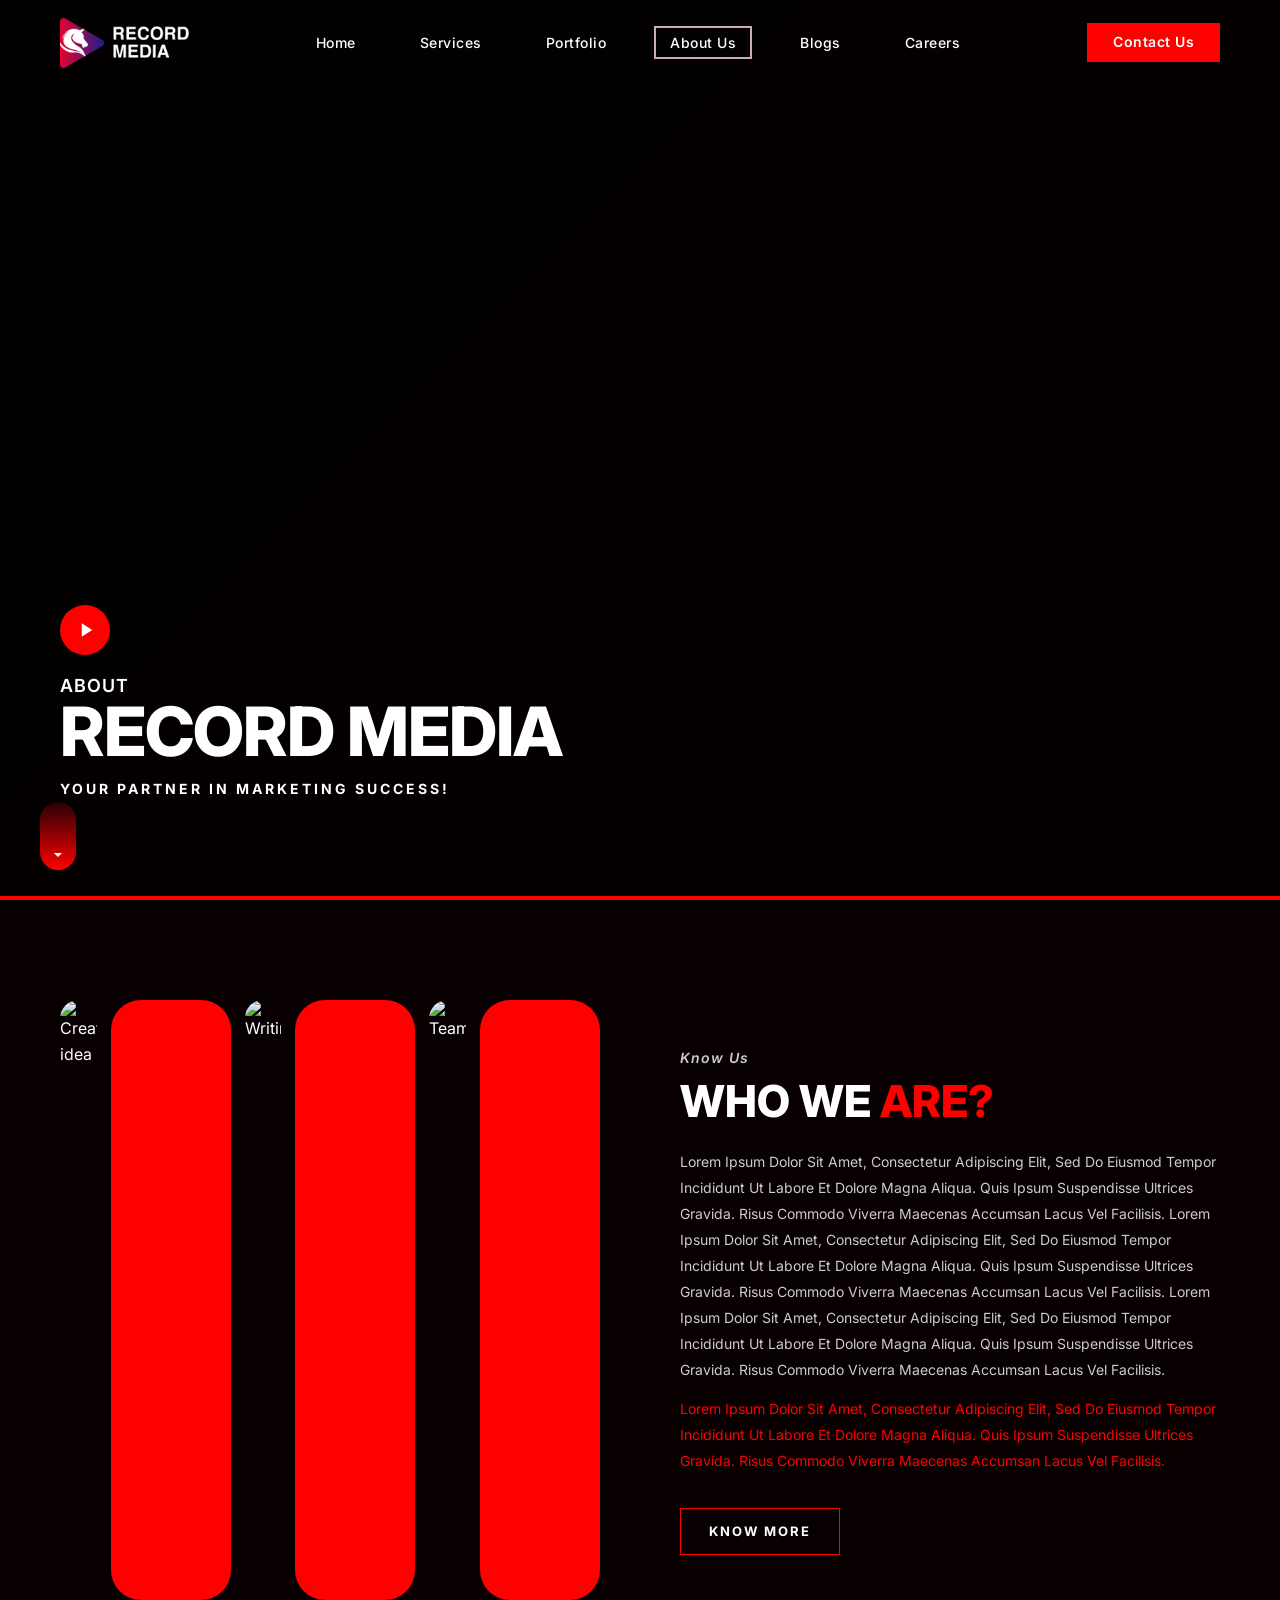
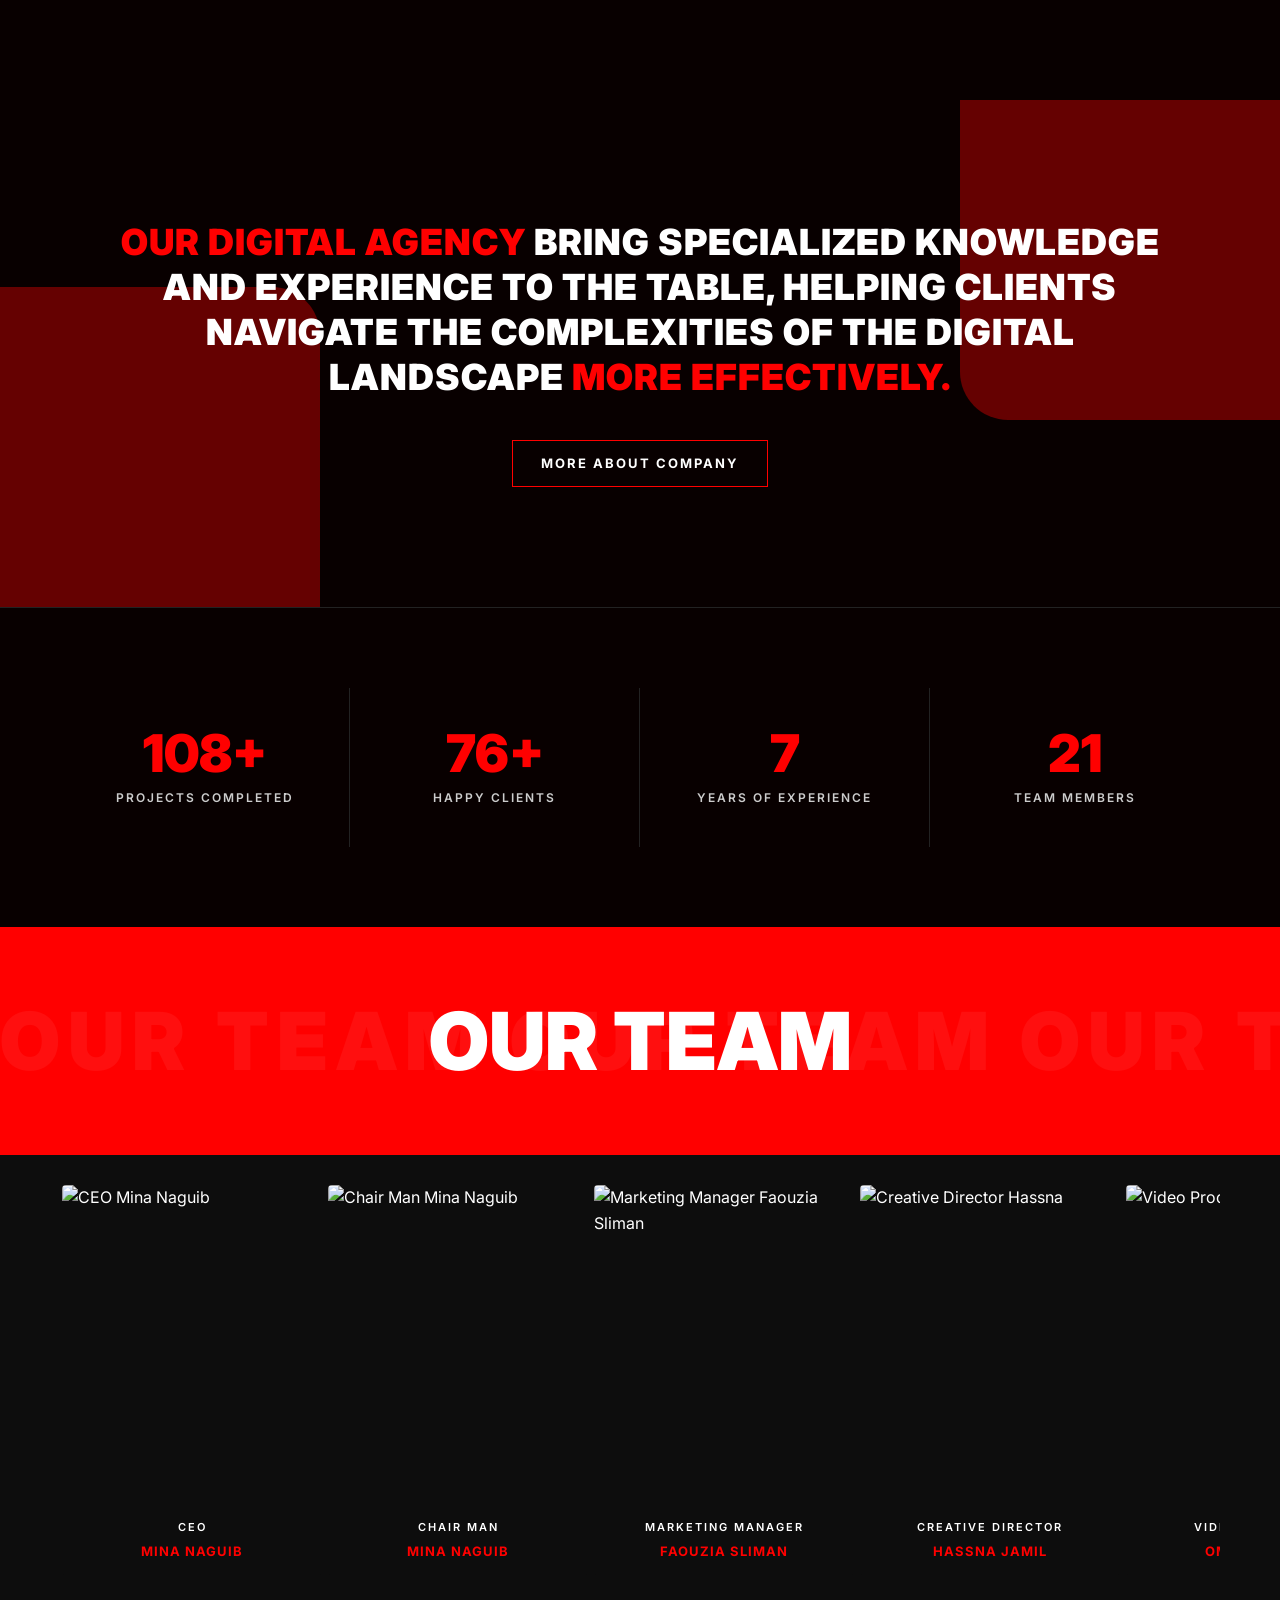
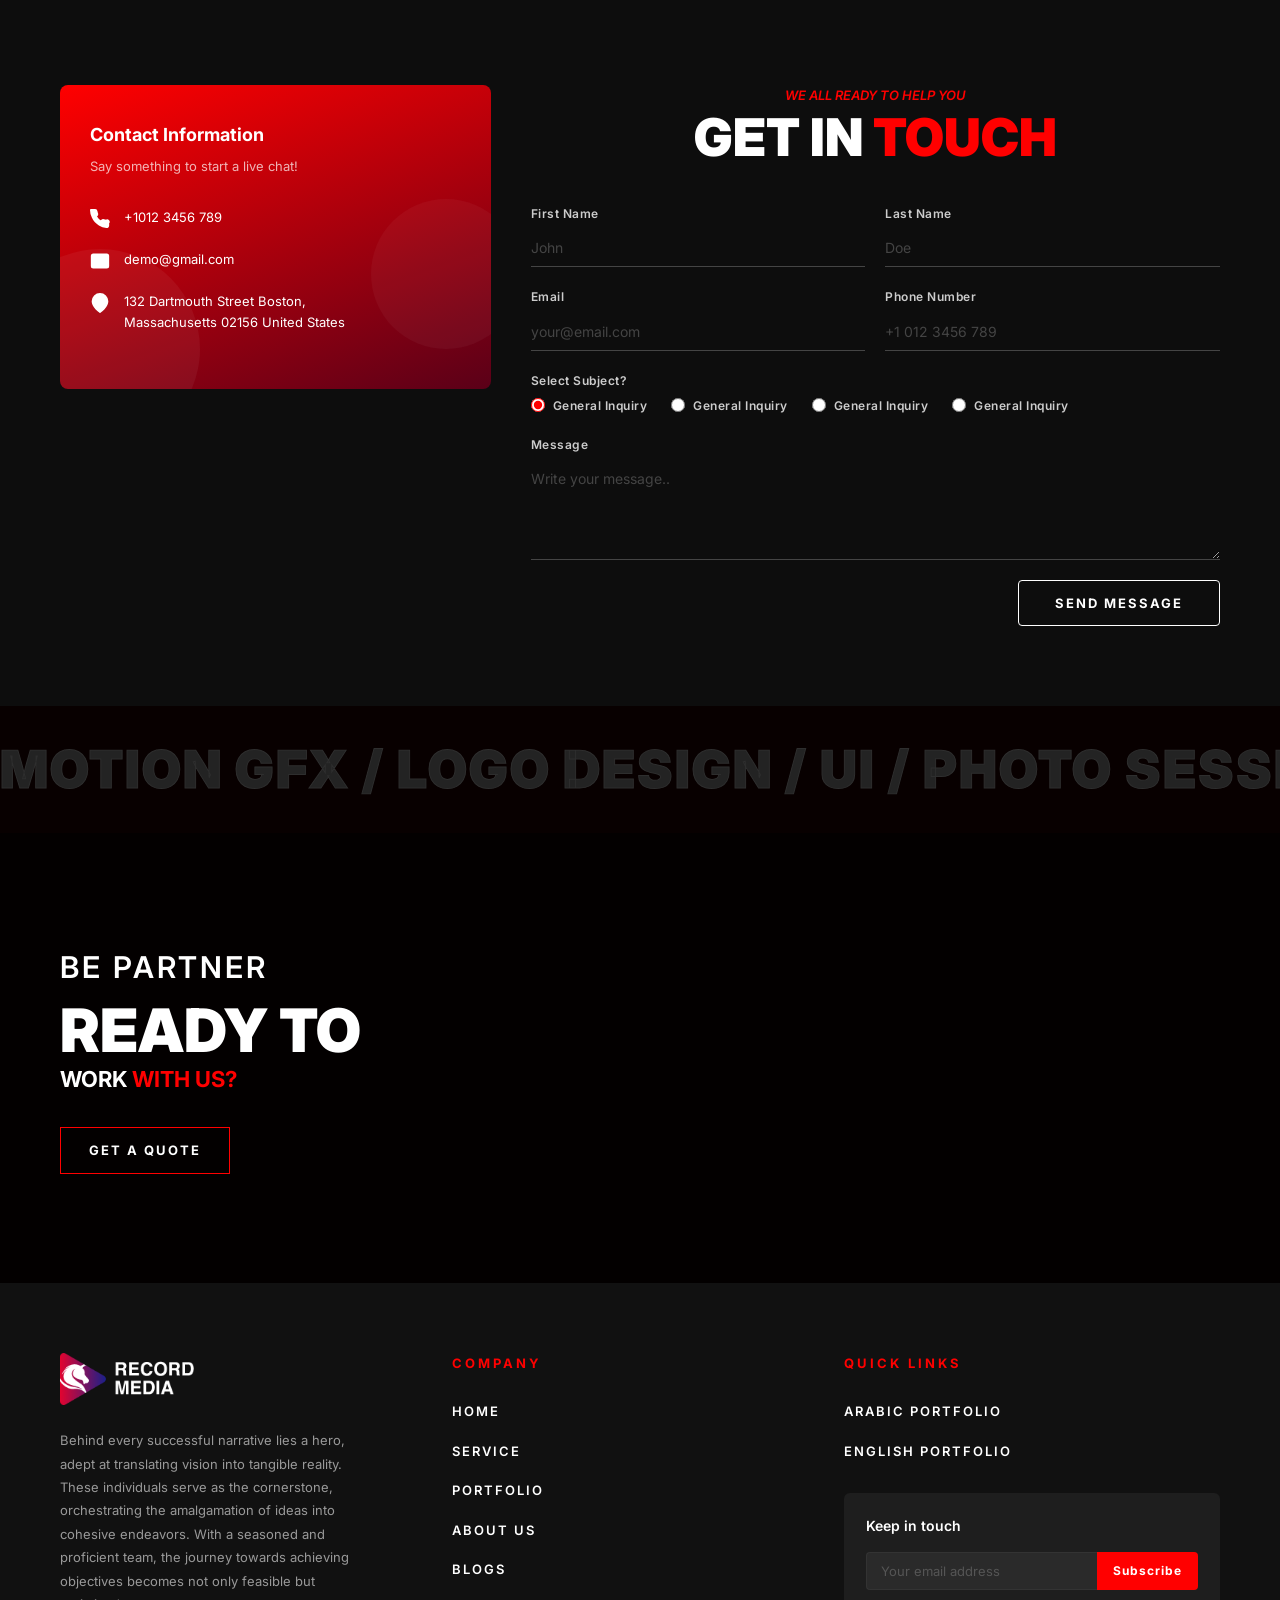
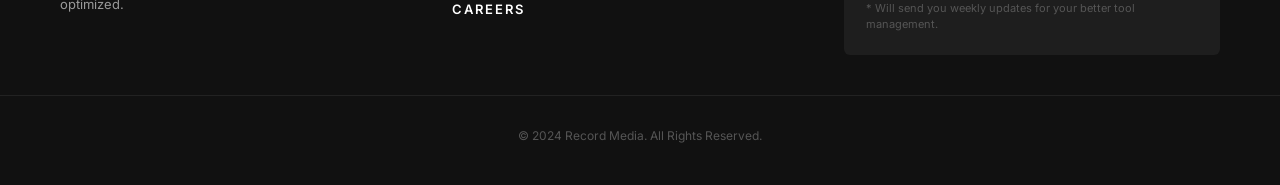
==== about.html @ f2274f31 "Initial commit" ====
<!doctype html>
<html lang="en">
  <head>
    <meta charset="UTF-8" />
    <meta name="viewport" content="width=device-width, initial-scale=1.0" />
    <title>About Us — Record Media</title>
    <meta
      name="description"
      content="Learn about Record Media — our team, our story, and our commitment to marketing excellence."
    />
    <link rel="stylesheet" href="css/style.css" />
    <link rel="stylesheet" href="css/responsive.css" />
  </head>
  <body>
    <!-- ═══════════════════════════════════════════════════════
       HERO
  ════════════════════════════════════════════════════════ -->
    <section class="hero">
      <div
        class="hero__bg"
        style="
          background-image: url(&quot;https://images.unsplash.com/photo-1542744173-8e7e53415bb0?w=1920&q=80&quot;);
        "
      ></div>
      <div class="hero__overlay"></div>

      <!-- NAVBAR -->
      <nav class="navbar">
        <div class="container navbar__inner">
          <a href="index.html" class="navbar__logo">
            <img src="assets/logo.png" alt="Record Media Logo" />
          </a>

          <ul class="navbar__links">
            <li><a href="index.html">Home</a></li>
            <li><a href="services.html">Services</a></li>
            <li><a href="portfolio.html">Portfolio</a></li>
            <li><a href="about.html" class="active">About Us</a></li>
            <li><a href="blogs.html">Blogs</a></li>
            <li><a href="careers.html">Careers</a></li>
          </ul>

          <div class="navbar__cta">
            <a href="#contact" class="btn-contact">Contact Us</a>
          </div>

          <button class="menu-toggle" aria-label="Toggle menu">
            <span></span><span></span><span></span>
          </button>
        </div>
      </nav>

      <!-- Hero Content -->
      <div class="hero__content page-hero__content fade-in">
        <div class="hero__play-icon">
          <svg viewBox="0 0 24 24"><polygon points="5,3 19,12 5,21" /></svg>
        </div>
        <p class="hero__title">ABOUT</p>
        <h1 class="hero__title-big">RECORD MEDIA</h1>
        <p class="hero__subtitle">YOUR PARTNER IN MARKETING SUCCESS!</p>
      </div>

      <div class="scroll-indicator">
        <div class="scroll-indicator__pill">
          <svg viewBox="0 0 24 24" fill="white">
            <path d="M12 5v14M5 12l7 7 7-7" />
          </svg>
        </div>
      </div>

      <div class="hero__bottom-line"></div>
    </section>

    <!-- ═══════════════════════════════════════════════════════
       WHO WE ARE
  ════════════════════════════════════════════════════════ -->
    <section class="who-section about-who">
      <div class="who-section__inner">
        <div class="who-section__images fade-in">
          <div class="who-section__img">
            <img
              src="https://images.unsplash.com/photo-1556742049-0cfed4f6a45d?w=400&q=80"
              alt="Creative idea"
            />
          </div>
          <div class="who-section__img who-section__img--red"></div>
          <div class="who-section__img">
            <img
              src="https://images.unsplash.com/photo-1455390582262-044cdead277a?w=400&q=80"
              alt="Writing"
            />
          </div>
          <div
            class="who-section__img who-section__img--small who-section__img--red"
          ></div>
          <div class="who-section__img who-section__img--small">
            <img
              src="https://images.unsplash.com/photo-1551836022-deb4988cc6c0?w=400&q=80"
              alt="Team"
            />
          </div>
          <div
            class="who-section__img who-section__img--small who-section__img--red"
          ></div>
        </div>

        <div class="who-section__text fade-in">
          <p class="section-label">Know Us</p>
          <h2 class="section-title">WHO WE <span>ARE?</span></h2>
          <p>
            Lorem Ipsum Dolor Sit Amet, Consectetur Adipiscing Elit, Sed Do
            Eiusmod Tempor Incididunt Ut Labore Et Dolore Magna Aliqua. Quis
            Ipsum Suspendisse Ultrices Gravida. Risus Commodo Viverra Maecenas
            Accumsan Lacus Vel Facilisis. Lorem Ipsum Dolor Sit Amet,
            Consectetur Adipiscing Elit, Sed Do Eiusmod Tempor Incididunt Ut
            Labore Et Dolore Magna Aliqua. Quis Ipsum Suspendisse Ultrices
            Gravida. Risus Commodo Viverra Maecenas Accumsan Lacus Vel
            Facilisis. Lorem Ipsum Dolor Sit Amet, Consectetur Adipiscing Elit,
            Sed Do Eiusmod Tempor Incididunt Ut Labore Et Dolore Magna Aliqua.
            Quis Ipsum Suspendisse Ultrices Gravida. Risus Commodo Viverra
            Maecenas Accumsan Lacus Vel Facilisis.
          </p>
          <p class="text-red">
            Lorem Ipsum Dolor Sit Amet, Consectetur Adipiscing Elit, Sed Do
            Eiusmod Tempor Incididunt Ut Labore Et Dolore Magna Aliqua. Quis
            Ipsum Suspendisse Ultrices Gravida. Risus Commodo Viverra Maecenas
            Accumsan Lacus Vel Facilisis.
          </p>
          <a
            href="#contact"
            class="btn-outline"
            style="margin-top: 20px; display: inline-flex"
            >KNOW MORE</a
          >
        </div>
      </div>
    </section>

    <!-- ═══════════════════════════════════════════════════════
       QUOTE
  ════════════════════════════════════════════════════════ -->
    <section class="quote-section">
      <div class="quote-section__deco quote-section__deco--tr"></div>
      <div class="quote-section__deco quote-section__deco--bl"></div>
      <p class="quote-section__text fade-in">
        <span class="text-red">OUR DIGITAL AGENCY</span> BRING SPECIALIZED
        KNOWLEDGE AND EXPERIENCE TO THE TABLE, HELPING CLIENTS NAVIGATE THE
        COMPLEXITIES OF THE DIGITAL LANDSCAPE
        <span class="text-red">MORE EFFECTIVELY.</span>
      </p>
      <a href="#contact" class="btn-outline fade-in">MORE ABOUT COMPANY</a>
    </section>

    <!-- ═══════════════════════════════════════════════════════
       STATS
  ════════════════════════════════════════════════════════ -->
    <section class="stats-section">
      <div class="stats-grid">
        <div class="stat-item fade-in">
          <div class="stat-item__num" data-target="120" data-suffix="+">
            120+
          </div>
          <div class="stat-item__label">Projects Completed</div>
        </div>
        <div class="stat-item fade-in">
          <div class="stat-item__num" data-target="85" data-suffix="+">85+</div>
          <div class="stat-item__label">Happy Clients</div>
        </div>
        <div class="stat-item fade-in">
          <div class="stat-item__num" data-target="8" data-suffix="">8</div>
          <div class="stat-item__label">Years of Experience</div>
        </div>
        <div class="stat-item fade-in">
          <div class="stat-item__num" data-target="24" data-suffix="">24</div>
          <div class="stat-item__label">Team Members</div>
        </div>
      </div>
    </section>

    <!-- ═══════════════════════════════════════════════════════
       OUR TEAM
  ════════════════════════════════════════════════════════ -->
    <section class="team-section">
      <div class="team-section__header">
        <h2 class="team-section__heading">OUR TEAM</h2>
      </div>

      <div class="team-cards">
        <div class="team-card">
          <img
            class="team-card__photo"
            src="https://images.unsplash.com/photo-1560250097-0b93528c311a?w=400&q=80"
            alt="CEO Mina Naguib"
          />
          <div class="team-card__info">
            <div class="team-card__role">CEO</div>
            <div class="team-card__name">MINA NAGUIB</div>
          </div>
        </div>

        <div class="team-card">
          <img
            class="team-card__photo"
            src="https://images.unsplash.com/photo-1507003211169-0a1dd7228f2d?w=400&q=80"
            alt="Chair Man Mina Naguib"
          />
          <div class="team-card__info">
            <div class="team-card__role">CHAIR MAN</div>
            <div class="team-card__name">MINA NAGUIB</div>
          </div>
        </div>

        <div class="team-card">
          <img
            class="team-card__photo"
            src="https://images.unsplash.com/photo-1573496359142-b8d87734a5a2?w=400&q=80"
            alt="Marketing Manager Faouzia Sliman"
          />
          <div class="team-card__info">
            <div class="team-card__role">MARKETING MANAGER</div>
            <div class="team-card__name">FAOUZIA SLIMAN</div>
          </div>
        </div>

        <div class="team-card">
          <img
            class="team-card__photo"
            src="https://images.unsplash.com/photo-1580489944761-15a19d654956?w=400&q=80"
            alt="Creative Director Hassna"
          />
          <div class="team-card__info">
            <div class="team-card__role">CREATIVE DIRECTOR</div>
            <div class="team-card__name">HASSNA JAMIL</div>
          </div>
        </div>

        <div class="team-card">
          <img
            class="team-card__photo"
            src="https://images.unsplash.com/photo-1519085360753-af0119f7cbe7?w=400&q=80"
            alt="Video Producer"
          />
          <div class="team-card__info">
            <div class="team-card__role">VIDEO PRODUCER</div>
            <div class="team-card__name">OMAR KHALIL</div>
          </div>
        </div>

        <div class="team-card">
          <img
            class="team-card__photo"
            src="https://images.unsplash.com/photo-1531746020798-e6953c6e8e04?w=400&q=80"
            alt="Graphic Designer"
          />
          <div class="team-card__info">
            <div class="team-card__role">GRAPHIC DESIGNER</div>
            <div class="team-card__name">NOUR HASSAN</div>
          </div>
        </div>
      </div>
    </section>

    <!-- ═══════════════════════════════════════════════════════
       GET IN TOUCH
  ════════════════════════════════════════════════════════ -->
    <section class="contact-section" id="contact">
      <div class="contact-section__inner">
        <!-- Left: contact info card -->
        <div>
          <div class="contact-info-card">
            <h3>Contact Information</h3>
            <p>Say something to start a live chat!</p>

            <div class="contact-info-item">
              <svg
                viewBox="0 0 24 24"
                fill="none"
                stroke="white"
                stroke-width="2"
              >
                <path
                  d="M22 16.92v3a2 2 0 01-2.18 2 19.79 19.79 0 01-8.63-3.07A19.5 19.5 0 013.09 9.82 19.79 19.79 0 011 1.18 2 2 0 013 1h3a2 2 0 012 1.72 12.84 12.84 0 00.7 2.81 2 2 0 01-.45 2.11L7.09 8.91a16 16 0 006 6l1.27-1.27a2 2 0 012.11-.45 12.84 12.84 0 002.81.7A2 2 0 0122 16.92z"
                />
              </svg>
              <span>+1012 3456 789</span>
            </div>

            <div class="contact-info-item">
              <svg
                viewBox="0 0 24 24"
                fill="none"
                stroke="white"
                stroke-width="2"
              >
                <path
                  d="M4 4h16c1.1 0 2 .9 2 2v12c0 1.1-.9 2-2 2H4c-1.1 0-2-.9-2-2V6c0-1.1.9-2 2-2z"
                />
                <polyline points="22,6 12,13 2,6" />
              </svg>
              <span>demo@gmail.com</span>
            </div>

            <div class="contact-info-item">
              <svg
                viewBox="0 0 24 24"
                fill="none"
                stroke="white"
                stroke-width="2"
              >
                <path d="M21 10c0 7-9 13-9 13s-9-6-9-13a9 9 0 0118 0z" />
                <circle cx="12" cy="10" r="3" />
              </svg>
              <span
                >132 Dartmouth Street Boston,<br />Massachusetts 02156 United
                States</span
              >
            </div>
          </div>
        </div>

        <!-- Right: form -->
        <div>
          <p class="contact-section__right-label">WE ALL READY TO HELP YOU</p>
          <h2 class="contact-section__right-heading">
            GET IN <span>TOUCH</span>
          </h2>

          <form class="contact-form" onsubmit="return false;">
            <div class="form-row">
              <div class="form-group">
                <label for="fname">First Name</label>
                <input type="text" id="fname" name="fname" placeholder="John" />
              </div>
              <div class="form-group">
                <label for="lname">Last Name</label>
                <input type="text" id="lname" name="lname" placeholder="Doe" />
              </div>
            </div>

            <div class="form-row">
              <div class="form-group">
                <label for="email">Email</label>
                <input
                  type="email"
                  id="email"
                  name="email"
                  placeholder="your@email.com"
                />
              </div>
              <div class="form-group">
                <label for="phone">Phone Number</label>
                <input
                  type="tel"
                  id="phone"
                  name="phone"
                  placeholder="+1 012 3456 789"
                />
              </div>
            </div>

            <div class="form-group">
              <label>Select Subject?</label>
              <div class="form-radios">
                <label class="form-radio">
                  <input type="radio" name="subject" value="general" checked />
                  General Inquiry
                </label>
                <label class="form-radio">
                  <input type="radio" name="subject" value="project" />
                  General Inquiry
                </label>
                <label class="form-radio">
                  <input type="radio" name="subject" value="support" />
                  General Inquiry
                </label>
                <label class="form-radio">
                  <input type="radio" name="subject" value="other" />
                  General Inquiry
                </label>
              </div>
            </div>

            <div class="form-group">
              <label for="message">Message</label>
              <textarea
                id="message"
                name="message"
                rows="4"
                placeholder="Write your message.."
              ></textarea>
            </div>

            <div class="form-submit">
              <button type="submit">Send Message</button>
            </div>
          </form>
        </div>
      </div>
    </section>

    <!-- ═══════════════════════════════════════════════════════
       TICKER
  ════════════════════════════════════════════════════════ -->
    <div class="ticker-wrap">
      <div class="ticker-track">
        <span class="ticker-item"
          >MOTION GFX / LOGO DESIGN / UI / PHOTO SESSIONS / MEDIA PRODUCTION /
          BRANDING /&nbsp;</span
        >
        <span class="ticker-item"
          >MOTION GFX / LOGO DESIGN / UI / PHOTO SESSIONS / MEDIA PRODUCTION /
          BRANDING /&nbsp;</span
        >
      </div>
    </div>

    <!-- ═══════════════════════════════════════════════════════
       CTA
  ════════════════════════════════════════════════════════ -->
    <section
      class="cta-section"
      style="
        background-image: url(&quot;https://images.unsplash.com/photo-1521791136064-7986c2920216?w=1920&q=80&quot;);
      "
    >
      <div class="cta-section__content fade-in">
        <p class="cta-section__pre">BE PARTNER</p>
        <h2 class="cta-section__title">READY TO</h2>
        <p class="cta-section__sub">WORK <span>WITH US?</span></p>
        <a href="#contact" class="btn-outline">GET A QUOTE</a>
      </div>
    </section>

    <!-- FOOTER -->
    <footer class="footer">
      <div class="footer__inner">
        <div>
          <div class="footer__brand-logo">
            <img src="assets/logo.png" alt="Record Media" />
          </div>
          <p class="footer__desc">
            Behind every successful narrative lies a hero, adept at translating
            vision into tangible reality. These individuals serve as the
            cornerstone, orchestrating the amalgamation of ideas into cohesive
            endeavors. With a seasoned and proficient team, the journey towards
            achieving objectives becomes not only feasible but optimized.
          </p>
        </div>
        <div>
          <h4 class="footer__col-title">COMPANY</h4>
          <ul class="footer__links">
            <li><a href="index.html">HOME</a></li>
            <li><a href="services.html">SERVICE</a></li>
            <li><a href="portfolio.html">PORTFOLIO</a></li>
            <li><a href="about.html">ABOUT US</a></li>
            <li><a href="blogs.html">BLOGS</a></li>
            <li><a href="careers.html">CAREERS</a></li>
          </ul>
        </div>
        <div>
          <h4 class="footer__col-title">QUICK LINKS</h4>
          <ul class="footer__links" style="margin-bottom: 30px">
            <li><a href="portfolio.html">ARABIC PORTFOLIO</a></li>
            <li><a href="portfolio.html">ENGLISH PORTFOLIO</a></li>
          </ul>
          <div class="footer__newsletter">
            <h4>Keep in touch</h4>
            <form class="footer__newsletter-form" onsubmit="return false;">
              <input
                type="email"
                placeholder="Your email address"
                aria-label="Email"
              />
              <button type="submit">Subscribe</button>
            </form>
            <p>
              * Will send you weekly updates for your better tool management.
            </p>
          </div>
        </div>
      </div>
      <div class="footer__bottom">
        <p>&copy; 2024 Record Media. All Rights Reserved.</p>
      </div>
    </footer>

    <script src="js/script.js"></script>
  </body>
</html>
---- css/style.css ----
﻿/* ============================================================
   RECORD MEDIA — MAIN STYLESHEET
   ============================================================ */

/* ── 1. GOOGLE FONTS ─────────────────────────────────────── */
@import url("https://fonts.googleapis.com/css2?family=Inter:wght@300;400;500;600;700;800;900&display=swap");

/* ── 2. CSS VARIABLES ────────────────────────────────────── */
:root {
  --bg: #080000;
  --bg-dark: #0d0d0d;
  --bg-darker: #111111;
  --red: #ff0000;
  --red-hover: #9a0020;
  --red-dark: #7a0018;
  --red-card: #1a0810;
  --red-card-bg: #140008;
  --white: #ffffff;
  --gray: #999999;
  --gray-light: #cccccc;
  --gray-dark: #555555;
  --border-subtle: rgba(255, 255, 255, 0.08);
  --border-red: rgba(255, 0, 0, 0.3);

  --font: "Inter", sans-serif;
  --nav-h: 85px;
  --max-w: 1500px;
  --ease: 0.3s ease;
}

/* ── 3. RESET ─────────────────────────────────────────────── */
*,
*::before,
*::after {
  box-sizing: border-box;
  margin: 0;
  padding: 0;
}

html {
  scroll-behavior: smooth;
}

body {
  font-family: var(--font);
  background-color: var(--bg);
  color: var(--white);
  overflow-x: hidden;
  line-height: 1.6;
}

img {
  display: block;
  max-width: 100%;
}

a {
  text-decoration: none;
  color: inherit;
}

ul {
  list-style: none;
}

button {
  cursor: pointer;
  border: none;
  background: none;
  font-family: var(--font);
}

/* ── 4. UTILITIES ────────────────────────────────────────── */
.container {
  width: 100%;
  max-width: var(--max-w);
  margin: 0 auto;
  padding: 0 60px;
}

.text-red {
  color: var(--red);
}
.text-white {
  color: var(--white);
}
.text-upper {
  text-transform: uppercase;
}

.section-pad {
  padding: 90px 0;
}

.sr-only {
  position: absolute;
  width: 1px;
  height: 1px;
  overflow: hidden;
  clip: rect(0, 0, 0, 0);
}

/* ── 5. NAVIGATION ───────────────────────────────────────── */
.navbar {
  position: absolute;
  top: 0;
  left: 0;
  width: 100%;
  z-index: 100;
  height: var(--nav-h);
  display: flex;
  align-items: center;
}

.navbar__inner {
  display: flex;
  align-items: center;
  justify-content: space-between;
  width: 100%;
}

.navbar__logo {
  display: flex;
  align-items: center;
  gap: 12px;
  flex-shrink: 0;
}

.navbar__logo img {
  height: 50px;
  width: auto;
}

.navbar__logo-text {
  display: flex;
  flex-direction: column;
  line-height: 1.15;
}

.navbar__logo-text span {
  font-size: 18px;
  font-weight: 800;
  color: var(--white);
  letter-spacing: 1px;
  text-transform: uppercase;
}

.navbar__links {
  display: flex;
  align-items: center;
  gap: 32px;
}

.navbar__links a {
  position: relative;
  font-size: 14px;
  font-weight: 500;
  color: var(--white);
  letter-spacing: 0.5px;
  padding: 8px 16px;
  transition: color var(--ease);
  white-space: nowrap;
}

/* Bracketed-corner frame: ::before = top + right edges,
   ::after = bottom + left edges. Each draws in from a corner,
   leaving the opposite two corners broken (the bracket look). */
.navbar__links a::before,
.navbar__links a::after {
  content: "";
  position: absolute;
  width: 100%;
  height: 100%;
  pointer-events: none;
}

.navbar__links a::before {
  top: 0;
  left: 0;
  border-top: 2px solid #cea8be;
  border-right: 2px solid #cea8be;
  transform: scaleX(0);
  transform-origin: right top;
  transition: transform 0.35s ease;
}

.navbar__links a::after {
  bottom: 0;
  left: 0;
  border-bottom: 2px solid #cea8be;
  border-left: 2px solid #cea8be;
  transform: scaleX(0);
  transform-origin: left bottom;
  transition: transform 0.35s ease 0.05s;
}

.navbar__links a:hover::before,
.navbar__links a:hover::after {
  transform: scaleX(1);
}

.navbar__links a:hover {
  color: var(--white);
}

/* Active link keeps the frame permanently shown */
.navbar__links a.active::before,
.navbar__links a.active::after {
  transform: scaleX(1);
}

.navbar__cta {
  flex-shrink: 0;
}

.btn-contact {
  display: inline-flex;
  align-items: center;
  justify-content: center;
  background: var(--red);
  color: var(--white);
  font-size: 14px;
  font-weight: 600;
  letter-spacing: 0.5px;
  padding: 8px 26px;
  white-space: nowrap;
}

.btn-contact:hover {
  background: white;
  color: var(--red);
}

/* ── 6. HERO SECTIONS ────────────────────────────────────── */
.hero {
  position: relative;
  width: 100%;
  min-height: 100vh;
  display: flex;
  flex-direction: column;
  overflow: hidden;
}

.hero__bg {
  position: absolute;
  inset: 0;
  background-size: cover;
  background-position: center;
  background-repeat: no-repeat;
}

.hero__overlay {
  position: absolute;
  inset: 0;
  background: linear-gradient(
    135deg,
    rgba(0, 0, 0, 0.75) 0%,
    rgba(0, 0, 0, 0.45) 60%,
    rgba(0, 0, 0, 0.55) 100%
  );
}

.hero__content {
  position: relative;
  z-index: 10;
  width: 100%;
  max-width: var(--max-w);
  margin: auto auto 0 auto;
  padding: 0 60px 80px 60px;
}

.hero__play-icon {
  width: 50px;
  height: 50px;
  background: var(--red);
  border-radius: 50%;
  display: flex;
  align-items: center;
  justify-content: center;
  margin-bottom: 20px;
}

.hero__play-icon svg {
  width: 18px;
  height: 18px;
  fill: var(--white);
  margin-left: 3px;
}

.hero__pre {
  font-size: 16px;
  font-weight: 600;
  color: var(--white);
  letter-spacing: 2px;
  text-transform: uppercase;
  margin-bottom: 8px;
}

.hero__title {
  font-size: 18px;
  font-weight: 600;
  color: var(--white);
  text-transform: uppercase;
  letter-spacing: 1px;
  line-height: 1.2;
}

.hero__title-big {
  font-size: 68px;
  font-weight: 800;
  color: var(--white);
  text-transform: uppercase;
  line-height: 1.05;
  letter-spacing: -1px;
}

.hero__subtitle {
  font-size: 14px;
  font-weight: 700;
  color: var(--white);
  letter-spacing: 3px;
  text-transform: uppercase;
  margin-top: 10px;
}

.hero__bottom-line {
  position: absolute;
  bottom: 0;
  left: 0;
  width: 100%;
  height: 4px;
  background: var(--red);
  z-index: 20;
}

/* Scroll indicator capsule */
.scroll-indicator {
  position: absolute;
  left: 40px;
  bottom: 30px;
  z-index: 15;
  display: flex;
  flex-direction: column;
  align-items: center;
  gap: 6px;
}

.scroll-indicator__pill {
  width: 36px;
  height: 68px;
  background: linear-gradient(
    180deg,
    rgba(180, 0, 30, 0.2) 0%,
    var(--red) 100%
  );
  border-radius: 20px;
  display: flex;
  align-items: flex-end;
  justify-content: center;
  padding-bottom: 10px;
}

.scroll-indicator__pill svg {
  width: 14px;
  height: 14px;
  fill: var(--white);
}

/* ── 7. BUTTONS ──────────────────────────────────────────── */
.btn-outline {
  display: inline-flex;
  align-items: center;
  justify-content: center;
  border: 1.5px solid #ff0000;
  color: var(--white);
  font-family: var(--font);
  font-size: 13px;
  font-weight: 700;
  letter-spacing: 2px;
  text-transform: uppercase;
  padding: 12px 28px;
  background: transparent;
  cursor: pointer;
}

.btn-outline:hover {
  background: #ff0000;
  border-color: #ff0000;
  color: var(--white);
}

.btn-outline-red {
  border-color: var(--red);
  color: var(--red);
}

.btn-outline-red:hover {
  background: var(--red);
  color: var(--white);
}

.btn-red {
  display: inline-flex;
  align-items: center;
  justify-content: center;
  background: var(--red);
  color: var(--white);
  font-family: var(--font);
  font-size: 13px;
  font-weight: 700;
  letter-spacing: 2px;
  text-transform: uppercase;
  padding: 12px 28px;
  border: 1.5px solid var(--red);
  border-radius: 4px;
  cursor: pointer;
}

.btn-red:hover {
  background: var(--red-hover);
  border-color: var(--red-hover);
}

/* ── 8. SECTION HEADINGS ─────────────────────────────────── */
.section-label {
  font-size: 13px;
  font-weight: 600;
  font-style: italic;
  color: var(--red);
  letter-spacing: 1px;
  margin-bottom: 8px;
}

.section-title {
  font-size: 44px;
  font-weight: 800;
  text-transform: uppercase;
  line-height: 1.1;
}

.section-title span {
  color: var(--red);
}

/* ── 9. TICKER / MARQUEE ─────────────────────────────────── */
.ticker-wrap {
  overflow: hidden;
  padding: 22px 0;
}

.ticker-track {
  display: flex;
  width: max-content;
  animation: ticker-scroll 28s linear infinite;
}

.ticker-track:hover {
  animation-play-state: paused;
}

.ticker-item {
  font-size: 52px;
  font-weight: 900;
  text-transform: uppercase;
  color: #232323;
  white-space: nowrap;
  padding-right: 60px;
  letter-spacing: 2px;
  -webkit-text-stroke: 1px #2e2e2e;
}

@keyframes ticker-scroll {
  0% {
    transform: translateX(0);
  }
  100% {
    transform: translateX(-50%);
  }
}

/* ── 10. CTA SECTION ─────────────────────────────────────── */
.cta-section {
  position: relative;
  min-height: 450px;
  display: flex;
  align-items: center;
  background-size: cover;
  background-position: center;
  overflow: hidden;
}

.cta-section::before {
  content: "";
  position: absolute;
  inset: 0;
  background: rgba(0, 0, 0, 0.65);
}

.cta-section__content {
  position: relative;
  z-index: 2;
  width: 100%;
  max-width: var(--max-w);
  margin: 0 auto;
  padding: 60px;
}

.cta-section__pre {
  font-size: 30px;
  font-weight: 600;
  color: var(--white);
  letter-spacing: 3px;
  text-transform: uppercase;
  margin-bottom: 8px;
}

.cta-section__title {
  font-size: 60px;
  font-weight: 900;
  text-transform: uppercase;
  line-height: 1.05;
  color: var(--white);
}

.cta-section__sub {
  font-size: 22px;
  font-weight: 700;
  text-transform: uppercase;
  color: var(--white);
  margin-bottom: 30px;
}

.cta-section__sub span {
  color: var(--red);
}

/* ── 11. FOOTER ──────────────────────────────────────────── */
/* Red divider above the footer (home page only) */
.footer-divider {
  width: 100%;
  border: none;
  height: 10px;
  background: var(--red);
  margin: 0;
}

.footer {
  background: var(--bg-darker);
  padding: 70px 0 40px;
}

.footer__inner {
  display: grid;
  grid-template-columns: 1fr 1fr 1fr;
  gap: 60px;
  max-width: var(--max-w);
  margin: 0 auto;
  padding: 0 60px;
}

.footer__brand-logo {
  display: flex;
  align-items: center;
  gap: 14px;
  margin-bottom: 24px;
}

.footer__brand-logo img {
  height: 52px;
  width: auto;
}

.footer__desc {
  font-size: 13px;
  color: var(--gray);
  line-height: 1.8;
  max-width: 300px;
}

.footer__col-title {
  font-size: 13px;
  font-weight: 700;
  color: var(--red);
  letter-spacing: 3px;
  text-transform: uppercase;
  margin-bottom: 24px;
}

.footer__links {
  display: flex;
  flex-direction: column;
  gap: 14px;
}

.footer__links a {
  font-size: 13px;
  font-weight: 600;
  color: var(--white);
  letter-spacing: 2px;
  text-transform: uppercase;
  transition: color var(--ease);
}

.footer__links a:hover {
  color: var(--red);
}

.footer__newsletter {
  background: #1e1e1e;
  border-radius: 6px;
  padding: 22px;
}

.footer__newsletter h4 {
  font-size: 14px;
  font-weight: 600;
  color: var(--white);
  margin-bottom: 14px;
}

.footer__newsletter-form {
  display: flex;
  gap: 0;
}

.footer__newsletter-form input {
  flex: 1;
  background: #2a2a2a;
  border: 1px solid #333;
  border-right: none;
  color: var(--white);
  font-family: var(--font);
  font-size: 13px;
  padding: 10px 14px;
  outline: none;
  border-radius: 4px 0 0 4px;
}

.footer__newsletter-form input::placeholder {
  color: var(--gray-dark);
}

.footer__newsletter-form button {
  background: var(--red);
  color: var(--white);
  font-family: var(--font);
  font-size: 12px;
  font-weight: 700;
  letter-spacing: 1px;
  padding: 10px 16px;
  border: none;
  border-radius: 0 4px 4px 0;
  cursor: pointer;
  transition: background var(--ease);
  white-space: nowrap;
}

.footer__newsletter-form button:hover {
  background: var(--red-hover);
}

.footer__newsletter p {
  font-size: 11px;
  color: var(--gray-dark);
  margin-top: 10px;
  line-height: 1.5;
}

.footer__bottom {
  text-align: center;
  padding-top: 40px;
  margin-top: 40px;
  border-top: 1px solid #222;
  font-size: 12px;
  color: var(--gray-dark);
  max-width: var(--max-w);
  margin: 40px auto 0;
  padding: 30px 60px 0;
}

/* ── 12. WHO WE ARE — HOME ───────────────────────────────── */
.who-section {
  background: var(--bg);
  padding: 100px 0;
}

.who-section__inner {
  display: grid;
  grid-template-columns: 1fr 1fr;
  gap: 80px;
  align-items: center;
  max-width: var(--max-w);
  margin: 0 auto;
  padding: 0 60px;
}

/* 3 flex columns — no fixed-row gaps, items fill naturally */
.who-section__images {
  display: flex;
  gap: 14px;
  height: 600px;
}

.who-section__col {
  display: flex;
  flex-direction: column;
  gap: 14px;
  flex: 1;
}

/* Every image/block inside a column */
.who-section__img {
  flex: 1; /* photos expand to fill remaining space */
  border-radius: 40px;
  overflow: hidden;
  position: relative;
}

.who-section__img img {
  width: 100%;
  height: 100%;
  object-fit: cover;
  display: block;
}

/* Col 1 tall image — uniform rounding, fills the full column */
.who-section__img--tall {
  border-radius: 40px;
}

/* Red decorative blocks — fixed height, do not grow */
.who-section__img--red {
  flex: 0 0 120px;
  background: var(--red);
  border-radius: 30px;
}

.who-section__text .section-label {
  margin-bottom: 6px;
}

.who-section__text .section-label-img {
  margin: 20px 0;
}

.section-label-img {
  display: block;
  height: auto;
  max-width: 160px;
  margin: 0px auto 20px;
}

.who-section__text .section-title {
  margin-bottom: 24px;
}

.who-section__text p {
  font-size: 14px;
  color: var(--gray-light);
  line-height: 1.85;
  margin-bottom: 14px;
}

.who-section__text p.text-red {
  color: var(--red);
}

.who-section__text .btn-outline {
  margin-top: 10px;
}

/* ── 13. QUOTE SECTION ───────────────────────────────────── */
.quote-section {
  padding: 120px 40px;
  position: relative;
  overflow: hidden;
  text-align: center;
}

.quote-section__deco {
  position: absolute;
  width: 440px;
  height: 420px;
  background: #c2020280;
  border-radius: 48px;
}

.quote-section__deco--tr {
  top: -100px;
  right: -120px;
}

.quote-section__deco--bl {
  bottom: -100px;
  left: -120px;
}

.quote-section__text {
  position: relative;
  z-index: 2;
  max-width: 1100px;
  margin: 0 auto 40px;
  font-size: 36px;
  font-weight: 900;
  text-transform: uppercase;
  line-height: 1.25;
  letter-spacing: 1px;
}

/* ── 14. OUR SERVICES — HOME SECTION ─────────────────────── */
.home-services {
  background: var(--bg);
  padding: 80px 0 0;
}

.home-services__header {
  display: flex;
  align-items: center;
  justify-content: space-between;
  gap: 60px;
  max-width: var(--max-w);
  margin: 0 auto 60px;
  padding: 0 60px;
}

.home-services__header-left .section-title {
  font-size: 42px;
}

.home-services__header-right {
  max-width: 500px;
  font-size: 13px;
  color: var(--gray-light);
  line-height: 1.85;
  padding-top: 6px;
}

/* Full-width image band; text overlays on top, aligned to container */
.service-row {
  position: relative;
  min-height: 330px;
  border-top: 2px solid var(--red);
  overflow: hidden;
  background-size: cover;
  background-position: center;
  display: flex;
  align-items: end;
  padding-bottom: 35px;
}

/* Close off the last band with a red line, matching the screenshot */
.service-row:last-child {
  border-bottom: 2px solid var(--red);
}

/* Dark gradient over the photo so overlaid text stays readable */
.service-row::before {
  content: "";
  position: absolute;
  inset: 0;
  background: linear-gradient(
    90deg,
    #4d0a0a 0%,
    rgba(8, 0, 0, 0.55) 45%,
    rgba(8, 0, 0, 0.35) 100%
  );
  z-index: 1;
}

/* Text block aligned to the same container as the header */
.service-row__content {
  position: relative;
  z-index: 2;
  width: 100%;
  max-width: var(--max-w);
  margin: 0 auto;
  padding: 0 60px;
}

.service-row__title {
  font-size: 38px;
  font-weight: 800;
  text-transform: uppercase;
  margin-bottom: 14px;
  line-height: 1.1;
}

.service-row__title span {
  color: var(--red);
}

.service-row__desc {
  font-size: 13px;
  color: var(--gray-light);
  line-height: 1.8;
  max-width: 380px;
}

/* ── 15. SHOW ALL SERVICES ───────────────────────────────── */
.show-services {
  background: var(--bg);
  padding: 30px 0 80px;
  display: flex;
  justify-content: center;
}

/* ── 16. LATEST WORKS ────────────────────────────────────── */
.latest-works {
  position: relative;
  background: var(--bg-dark);
  padding: 100px 0;
  overflow: hidden;
}

/* Blurred background image layer (kept behind the content) */
.latest-works::before {
  content: "";
  position: absolute;
  inset: -30px;
  background:
    linear-gradient(rgba(8, 0, 0, 0.85), rgba(8, 0, 0, 0.85)),
    url("../assets/latest-works-bg.webp");
  background-size: cover;
  background-position: center;
  filter: blur(8px);
  z-index: 0;
}

/* Keep section content above the blurred layer */
.latest-works > * {
  position: relative;
  z-index: 1;
}

.latest-works__header {
  text-align: center;
  margin-bottom: 40px;
}

.latest-works__label-img {
  display: inline-block;
  height: auto;
  max-width: 220px;
  margin: 0 auto 10px;
}

.latest-works__header .section-title {
  font-size: 52px;
}

.works-tabs {
  display: flex;
  align-items: center;
  justify-content: center;
  gap: 50px;
  margin-bottom: 50px;
}

.works-tab {
  font-size: 14px;
  font-weight: 600;
  color: var(--white);
  letter-spacing: 1px;
  cursor: pointer;
  padding-bottom: 6px;
  border-bottom: 2px solid transparent;
  transition:
    color var(--ease),
    border-color var(--ease);
  white-space: nowrap;
}

.works-tab.active,
.works-tab:hover {
  color: var(--red);
  border-color: var(--red);
}

.works-grid {
  display: grid;
  grid-template-columns: repeat(3, 1fr);
  gap: 16px;
  max-width: var(--max-w);
  margin: 0 auto;
  padding: 0 60px;
}

.work-card {
  position: relative;
  border-radius: 10px;
  overflow: hidden;
  aspect-ratio: 16/10;
  cursor: pointer;
}

/* Hidden cards stay hidden even inside the grid display context */
.work-card[hidden] {
  display: none;
}

/* Quick, snappy fade-in when a card appears after filtering */
.work-card--in {
  animation: work-card-in 0.25s ease both;
}

@keyframes work-card-in {
  from {
    opacity: 0;
    transform: scale(0.96);
  }
  to {
    opacity: 1;
    transform: scale(1);
  }
}

.work-card img {
  width: 100%;
  height: 100%;
  object-fit: cover;
  transition: transform 0.5s ease;
}

.work-card:hover img {
  transform: scale(1.05);
}

.work-card__play {
  position: absolute;
  inset: 0;
  display: flex;
  align-items: center;
  justify-content: center;
  background: rgba(0, 0, 0, 0.15);
  transition: background var(--ease);
}

.work-card:hover .work-card__play {
  background: rgba(0, 0, 0, 0.35);
}

.work-card__play-btn {
  width: 52px;
  height: 52px;
  border-radius: 50%;
  border: 2.5px solid rgba(255, 255, 255, 0.9);
  display: flex;
  align-items: center;
  justify-content: center;
  transition:
    transform var(--ease),
    background var(--ease);
}

.work-card:hover .work-card__play-btn {
  transform: scale(1.1);
  background: rgba(255, 255, 255, 0.15);
}

.work-card__play-btn svg {
  width: 18px;
  height: 18px;
  fill: var(--white);
  margin-left: 3px;
}

/* Empty-state message when a tab category has no works */
.works-empty {
  text-align: center;
  color: var(--gray-light);
  font-size: 15px;
  padding: 40px 20px;
}

/* ── VIDEO LIGHTBOX ──────────────────────────────────────── */
.video-modal {
  position: fixed;
  inset: 0;
  z-index: 1000;
  display: flex;
  align-items: center;
  justify-content: center;
  padding: 20px;
}

.video-modal[hidden] {
  display: none;
}

.video-modal__backdrop {
  position: absolute;
  inset: 0;
  background: rgba(0, 0, 0, 0.85);
}

.video-modal__inner {
  position: relative;
  z-index: 2;
  width: 100%;
  max-width: 900px;
}

.video-modal__frame {
  position: relative;
  width: 100%;
  aspect-ratio: 16 / 9;
  background: #000;
  border-radius: 8px;
  overflow: hidden;
}

.video-modal__frame iframe {
  position: absolute;
  inset: 0;
  width: 100%;
  height: 100%;
  border: 0;
}

.video-modal__close {
  position: absolute;
  top: -44px;
  right: 0;
  width: 36px;
  height: 36px;
  font-size: 28px;
  line-height: 1;
  color: var(--white);
  background: transparent;
  border: none;
  cursor: pointer;
}

.video-modal__close:hover {
  color: var(--red);
}

/* ── 17. OUR PARTNERS ────────────────────────────────────── */
.partners-section {
  background: #080000;
  padding: 90px 0 0;
}

.partners-section__header {
  text-align: center;
  margin-bottom: 60px;
}

.partners-grid {
  display: grid;
  grid-template-columns: repeat(3, 1fr);
  max-width: 1100px;
  margin: 0 auto;
}

.partner-cell {
  border-right: 1px solid #333;
  border-bottom: 1px solid #333;
  padding: 55px 40px;
  display: flex;
  align-items: center;
  justify-content: center;
  gap: 14px;
}

/* Rows 1 & 3 → deep red-black tint; row 2 → neutral dark */
.partner-cell:nth-child(-n + 3),
.partner-cell:nth-child(n + 7) {
  background: #150000;
}

.partner-cell:nth-child(n + 4):nth-child(-n + 6) {
  background: #100808;
}

/* Drop the outer-edge borders so only inner dividers show */
.partner-cell:nth-child(3n) {
  border-right: none;
}

.partner-cell:nth-child(7),
.partner-cell:nth-child(8),
.partner-cell:nth-child(9) {
  border-bottom: none;
}

.partner-cell img {
  height: 60px;
  width: auto;
}

.partner-cell__text {
  display: flex;
  flex-direction: column;
  line-height: 1.05;
}

.partner-cell__text span {
  font-size: 18px;
  font-weight: 800;
  color: var(--white);
  letter-spacing: 0.5px;
  text-transform: uppercase;
}

/* ── 18. SERVICES PAGE — FULL SECTIONS ───────────────────── */
.service-section {
  position: relative;
  min-height: 100vh;
  display: flex;
  align-items: center;
  overflow: hidden;
}

.service-section__bg {
  position: absolute;
  inset: 0;
  background-size: cover;
  background-position: center;
}

.service-section__bg::before {
  content: "";
  position: absolute;
  inset: 0;
  background: linear-gradient(
    90deg,
    rgba(0, 0, 0, 0.85) 0%,
    rgba(0, 0, 0, 0.4) 100%
  );
}

.service-section__content {
  position: relative;
  z-index: 2;
  padding: 120px 80px;
  max-width: 640px;
}

.service-section__num {
  font-size: 52px;
  font-weight: 800;
  color: var(--white);
  line-height: 1;
  margin-bottom: 0;
}

.service-section__title {
  font-size: 64px;
  font-weight: 900;
  text-transform: uppercase;
  color: var(--white);
  line-height: 1;
  margin-bottom: 28px;
}

.service-section__desc {
  font-size: 13px;
  color: rgba(255, 255, 255, 0.8);
  line-height: 1.9;
  margin-bottom: 36px;
}

/* Floating nav pills for service pages */
.service-nav-pill {
  position: absolute;
  left: 36px;
  z-index: 15;
  width: 42px;
  height: 80px;
  border-radius: 24px;
  display: flex;
  align-items: center;
  justify-content: center;
  cursor: pointer;
  transition: transform var(--ease);
}

.service-nav-pill--top {
  top: 160px;
  background: linear-gradient(
    180deg,
    rgba(200, 0, 40, 0.2) 0%,
    var(--red) 100%
  );
  transform: rotate(180deg);
}

.service-nav-pill--bottom {
  bottom: 30px;
  background: linear-gradient(
    180deg,
    rgba(200, 0, 40, 0.2) 0%,
    var(--red) 100%
  );
}

.service-nav-pill svg {
  width: 14px;
  height: 14px;
  fill: var(--white);
}

.service-nav-pill:hover {
  transform: scale(1.05);
}

.service-nav-pill--top:hover {
  transform: rotate(180deg) scale(1.05);
}

/* ── 19. PORTFOLIO PAGE ──────────────────────────────────── */
.showroom-section {
  background: var(--bg-dark);
  padding: 80px 0;
}

.showroom-section__header {
  text-align: center;
  margin-bottom: 50px;
}

.showroom-section__title {
  font-size: 32px;
  font-weight: 800;
  text-transform: uppercase;
  letter-spacing: 4px;
  color: var(--white);
}

.showroom-grid {
  display: grid;
  grid-template-columns: repeat(3, 1fr);
  gap: 6px;
  max-width: 1100px;
  margin: 0 auto;
  padding: 0 20px;
}

.showroom-item {
  overflow: hidden;
  position: relative;
  aspect-ratio: 1;
  cursor: pointer;
}

.showroom-item img {
  width: 100%;
  height: 100%;
  object-fit: cover;
  transition: transform 0.5s ease;
}

.showroom-item:hover img {
  transform: scale(1.06);
}

/* ── 20. ABOUT — TEAM SECTION ────────────────────────────── */
.team-section {
  background: var(--bg-dark);
  padding: 0;
}

.team-section__header {
  background: var(--red);
  padding: 50px 40px;
  text-align: center;
  position: relative;
  overflow: hidden;
}

.team-section__header::before {
  content: "OUR TEAM OUR TEAM OUR TEAM OUR TEAM OUR TEAM OUR TEAM";
  position: absolute;
  font-size: 80px;
  font-weight: 900;
  color: rgba(255, 255, 255, 0.06);
  white-space: nowrap;
  top: 50%;
  left: 0;
  transform: translateY(-50%);
  letter-spacing: 8px;
  text-transform: uppercase;
}

.team-section__heading {
  font-size: 80px;
  font-weight: 900;
  text-transform: uppercase;
  color: var(--white);
  position: relative;
  z-index: 2;
}

/* Carousel viewport wrapper (injected by JS) */
.team-carousel {
  position: relative;
  padding: 0 60px;
  max-width: var(--max-w);
  margin: 0 auto;
}

.team-cards {
  display: flex;
  overflow-x: auto;
  gap: 6px;
  padding: 30px 0;
  scrollbar-width: none;
  cursor: grab;
}

/* While dragging, make the drag feel 1:1 */
.team-cards.is-dragging {
  cursor: grabbing;
  user-select: none;
}

.team-cards.is-dragging .team-card {
  pointer-events: none;
}

.team-cards::-webkit-scrollbar {
  display: none;
}

.team-card {
  flex-shrink: 0;
  width: 260px;
  border-radius: 4px;
  overflow: hidden;
  position: relative;
}

.team-card__photo {
  width: 100%;
  height: 320px;
  object-fit: cover;
  object-position: top;
  display: block;
}

.team-card__info {
  background: var(--bg-dark);
  padding: 14px 16px;
  text-align: center;
}

.team-card__role {
  font-size: 11px;
  font-weight: 600;
  letter-spacing: 2px;
  text-transform: uppercase;
  color: var(--white);
  margin-bottom: 4px;
}

.team-card__name {
  font-size: 13px;
  font-weight: 700;
  color: var(--red);
  text-transform: uppercase;
  letter-spacing: 1px;
}

/* ── 21. CONTACT FORM SECTION ────────────────────────────── */
.contact-section {
  background: var(--bg-dark);
  padding: 80px 0;
}

.contact-section__inner {
  display: grid;
  grid-template-columns: 1fr 1.6fr;
  gap: 40px;
  max-width: var(--max-w);
  margin: 0 auto;
  padding: 0 60px;
}

.contact-section__right-label {
  font-size: 13px;
  font-weight: 600;
  font-style: italic;
  color: var(--red);
  margin-bottom: 6px;
  text-align: center;
}

.contact-section__right-heading {
  font-size: 52px;
  font-weight: 900;
  text-transform: uppercase;
  text-align: center;
  margin-bottom: 40px;
  line-height: 1;
}

.contact-section__right-heading span {
  color: var(--red);
}

/* Intro paragraph (home page contact section) */
.contact-section__intro {
  font-size: 13px;
  font-weight: 600;
  color: var(--white);
  line-height: 1.9;
}

/* Home variant: left-align the label + heading to match the layout */
.contact-section--home .contact-section__right-label,
.contact-section--home .contact-section__right-heading {
  text-align: left;
}

.contact-info-card {
  background: linear-gradient(160deg, var(--red) 0%, #5a0018 100%);
  border-radius: 8px;
  padding: 36px 30px;
  position: relative;
  overflow: hidden;
}

.contact-info-card::before {
  content: "";
  position: absolute;
  width: 200px;
  height: 200px;
  border-radius: 50%;
  background: rgba(255, 255, 255, 0.05);
  bottom: -60px;
  left: -60px;
}

.contact-info-card::after {
  content: "";
  position: absolute;
  width: 150px;
  height: 150px;
  border-radius: 50%;
  background: rgba(255, 255, 255, 0.04);
  bottom: 40px;
  right: -30px;
}

.contact-info-card h3 {
  font-size: 18px;
  font-weight: 700;
  color: var(--white);
  margin-bottom: 6px;
}

.contact-info-card > p {
  font-size: 13px;
  color: rgba(255, 255, 255, 0.7);
  margin-bottom: 30px;
}

.contact-info-item {
  display: flex;
  align-items: flex-start;
  gap: 14px;
  margin-bottom: 20px;
  position: relative;
  z-index: 2;
}

.contact-info-item svg {
  width: 20px;
  height: 20px;
  fill: var(--white);
  flex-shrink: 0;
  margin-top: 2px;
}

.contact-info-item span {
  font-size: 13px;
  color: var(--white);
  line-height: 1.6;
}

.contact-form {
  display: flex;
  flex-direction: column;
  gap: 20px;
}

.form-row {
  display: grid;
  grid-template-columns: 1fr 1fr;
  gap: 20px;
}

.form-group {
  display: flex;
  flex-direction: column;
  gap: 6px;
}

.form-group label {
  font-size: 12px;
  font-weight: 600;
  color: var(--gray-light);
  letter-spacing: 0.5px;
}

.form-group input,
.form-group textarea,
.form-group select {
  background: transparent;
  border: none;
  border-bottom: 1px solid #444;
  color: var(--white);
  font-family: var(--font);
  font-size: 14px;
  padding: 10px 0;
  outline: none;
  transition: border-color var(--ease);
  width: 100%;
}

.form-group input:focus,
.form-group textarea:focus {
  border-color: var(--red);
}

.form-group input::placeholder,
.form-group textarea::placeholder {
  color: #444;
}

.form-group textarea {
  resize: vertical;
  min-height: 100px;
}

.form-group select {
  appearance: none;
  cursor: pointer;
}

.form-radios {
  display: flex;
  align-items: center;
  gap: 24px;
  flex-wrap: wrap;
}

.form-radio {
  display: flex;
  align-items: center;
  gap: 8px;
  cursor: pointer;
  font-size: 13px;
  color: var(--gray-light);
}

.form-radio input[type="radio"] {
  accent-color: var(--red);
  width: 14px;
  height: 14px;
  cursor: pointer;
}

.form-submit {
  text-align: right;
}

.form-submit button {
  background: transparent;
  border: 1.5px solid var(--white);
  color: var(--white);
  font-family: var(--font);
  font-size: 13px;
  font-weight: 700;
  letter-spacing: 2px;
  text-transform: uppercase;
  padding: 14px 36px;
  cursor: pointer;
  border-radius: 4px;
  transition:
    background var(--ease),
    color var(--ease);
}

.form-submit button:hover {
  background: var(--white);
  color: var(--bg-dark);
}

/* ── 22. BLOG PAGE ───────────────────────────────────────── */
.blogs-section {
  background: var(--bg);
  padding: 90px 0;
}

.blogs-grid {
  display: grid;
  grid-template-columns: repeat(3, 1fr);
  gap: 30px;
  max-width: var(--max-w);
  margin: 0 auto;
  padding: 0 60px;
}

.blog-card {
  background: #141414;
  border-radius: 6px;
  overflow: hidden;
  transition: transform var(--ease);
}

.blog-card:hover {
  transform: translateY(-4px);
}

.blog-card__image {
  width: 100%;
  aspect-ratio: 16/10;
  overflow: hidden;
}

.blog-card__image img {
  width: 100%;
  height: 100%;
  object-fit: cover;
  transition: transform 0.5s ease;
}

.blog-card:hover .blog-card__image img {
  transform: scale(1.05);
}

.blog-card__body {
  padding: 24px;
}

.blog-card__meta {
  display: flex;
  align-items: center;
  gap: 12px;
  margin-bottom: 12px;
}

.blog-card__tag {
  font-size: 11px;
  font-weight: 700;
  letter-spacing: 1px;
  text-transform: uppercase;
  color: var(--red);
  background: rgba(255, 0, 0, 0.1);
  padding: 3px 10px;
  border-radius: 3px;
}

.blog-card__date {
  font-size: 11px;
  color: var(--gray);
}

.blog-card__title {
  font-size: 17px;
  font-weight: 700;
  color: var(--white);
  margin-bottom: 10px;
  line-height: 1.45;
}

.blog-card__excerpt {
  font-size: 13px;
  color: var(--gray);
  line-height: 1.7;
  margin-bottom: 18px;
}

.blog-card__read-more {
  display: flex;
  align-items: center;
  gap: 8px;
  font-size: 12px;
  font-weight: 700;
  color: var(--white);
  letter-spacing: 1px;
  text-transform: uppercase;
  transition: color var(--ease);
}

.blog-card__read-more svg {
  width: 14px;
  height: 14px;
  fill: var(--red);
  transition: transform var(--ease);
}

.blog-card:hover .blog-card__read-more {
  color: var(--red);
}

.blog-card:hover .blog-card__read-more svg {
  transform: translateX(4px);
}

/* Blog featured / knowledge section */
.knowledge-section {
  background: var(--bg-dark);
  position: relative;
  background-size: cover;
  background-position: center;
  overflow: hidden;
}

.knowledge-section__overlay {
  position: absolute;
  inset: 0;
  background: rgba(0, 0, 0, 0.7);
}

.knowledge-section__content {
  position: relative;
  z-index: 2;
  text-align: center;
  padding: 80px 40px;
}

.knowledge-section__title {
  font-size: 60px;
  font-weight: 900;
  text-transform: uppercase;
  color: var(--white);
}

.knowledge-section__title span {
  color: var(--red);
}

.knowledge-grid {
  display: grid;
  grid-template-columns: 1fr 1fr;
  min-height: 400px;
}

.knowledge-grid__left {
  position: relative;
  background-size: cover;
  background-position: center;
}

.knowledge-grid__left::before {
  content: "";
  position: absolute;
  inset: 0;
  background: rgba(0, 0, 0, 0.5);
}

.knowledge-grid__left-content {
  position: relative;
  z-index: 2;
  padding: 50px 40px;
  height: 100%;
  display: flex;
  flex-direction: column;
  justify-content: flex-end;
}

.knowledge-grid__label {
  font-size: 13px;
  font-weight: 700;
  color: var(--red);
  font-style: italic;
  margin-bottom: 8px;
  letter-spacing: 1px;
}

.knowledge-grid__title {
  font-size: 20px;
  font-weight: 800;
  text-transform: uppercase;
  color: var(--white);
  margin-bottom: 12px;
}

.knowledge-grid__desc {
  font-size: 13px;
  color: rgba(255, 255, 255, 0.75);
  line-height: 1.7;
  margin-bottom: 18px;
}

.knowledge-grid__read-more {
  display: flex;
  align-items: center;
  gap: 8px;
  font-size: 12px;
  font-weight: 700;
  color: var(--white);
  letter-spacing: 1px;
  text-transform: uppercase;
}

.knowledge-grid__read-more svg {
  width: 16px;
  height: 16px;
  fill: var(--red);
}

.knowledge-grid__right {
  display: grid;
  grid-template-rows: 1fr 1fr;
  grid-template-columns: 1fr 1fr;
}

.knowledge-right-img {
  overflow: hidden;
  position: relative;
}

.knowledge-right-img img {
  width: 100%;
  height: 100%;
  object-fit: cover;
  transition: transform 0.5s ease;
}

.knowledge-right-img:hover img {
  transform: scale(1.05);
}

/* ── 22b. KNOWLEDGE IS POWER (home) ──────────────────────── */
.knowledge {
  background: var(--bg);
  width: 100%;
  margin: 0 auto;
}

/* Banner */
.knowledge__banner {
  position: relative;
  height: 450px;
  background-size: cover;
  background-position: center;
  overflow: hidden;
  display: flex;
  align-items: center;
  justify-content: center;
}

.knowledge__banner-overlay {
  position: absolute;
  inset: 0;
  background: linear-gradient(
    90deg,
    rgba(0, 0, 0, 0.75) 0%,
    rgba(0, 0, 0, 0.45) 60%,
    rgba(0, 0, 0, 0.4) 100%
  );
}

.knowledge__banner-content {
  position: relative;
  z-index: 2;
  padding: 0 0 30px 50px;
}

.knowledge__banner-title {
  font-size: 60px;
  font-weight: 900;
  text-transform: uppercase;
  color: var(--white);
  line-height: 1;
  letter-spacing: -1px;
}

.knowledge__banner-title span {
  color: var(--red);
}

/* Mosaic grid: 2 columns × 2 rows */
.knowledge__grid {
  display: grid;
  grid-template-columns: 1fr 1fr;
  grid-auto-rows: 320px;
}

.knowledge__cell {
  position: relative;
  overflow: hidden;
}

/* Shared base for every grid image */
.knowledge__img {
  width: 100%;
  height: 100%;
  object-fit: cover;
  transition: transform 0.5s ease;
}

.knowledge__cell:hover .knowledge__img {
  transform: scale(1.05);
}

/* Per-image hooks — customize each one individually here */
.knowledge__img--1 {
  /* top-left (tax documents) */
  object-position: center;
}

.knowledge__img--2 {
  /* top-right (office meeting) */
  object-position: center;
}

.knowledge__img--3 {
  /* bottom-right (team collaborating) */
  object-position: center;
}

/* Bottom-left cell carries the article text over a bg image */
.knowledge__cell--text {
  background-size: cover;
  background-position: center;
  display: flex;
  align-items: flex-end;
}

.knowledge__cell-overlay {
  position: absolute;
  inset: 0;
  background: linear-gradient(
    180deg,
    rgba(0, 0, 0, 0.25) 0%,
    rgba(0, 0, 0, 0.8) 100%
  );
}

.knowledge__cell-content {
  position: relative;
  z-index: 2;
  padding: 40px;
}

.knowledge__label {
  font-size: 16px;
  font-weight: 800;
  color: var(--red);
  text-transform: uppercase;
  line-height: 1.2;
  margin-bottom: 14px;
}

.knowledge__desc {
  font-size: 13px;
  color: rgba(255, 255, 255, 0.8);
  line-height: 1.7;
  margin-bottom: 18px;
  max-width: 340px;
}

.knowledge__read-more {
  display: inline-flex;
  align-items: center;
  gap: 8px;
  font-size: 12px;
  font-weight: 700;
  color: var(--white);
  letter-spacing: 1px;
  text-transform: uppercase;
  transition: gap var(--ease);
}

.knowledge__read-more svg {
  width: 18px;
  height: 18px;
  fill: none;
  stroke: var(--red);
  stroke-width: 2.5;
}

.knowledge__read-more:hover {
  gap: 14px;
}

/* ── 23. CAREERS PAGE ────────────────────────────────────── */
.careers-section {
  background: var(--bg);
  padding: 90px 0;
}

.careers-section__title {
  text-align: center;
  margin-bottom: 60px;
}

.careers-section__title h2 {
  font-size: 46px;
  font-weight: 900;
  text-transform: uppercase;
}

.careers-section__title h2 span {
  color: var(--red);
}

.careers-grid {
  display: grid;
  grid-template-columns: repeat(2, 1fr);
  gap: 24px;
  max-width: 1300px;
  margin: 0 auto;
  padding: 0 60px;
}

.job-card {
  background: #120008;
  border: 1px solid rgba(255, 0, 0, 0.2);
  border-radius: 6px;
  padding: 30px 32px;
  display: flex;
  flex-direction: column;
  gap: 16px;
  transition:
    border-color var(--ease),
    box-shadow var(--ease);
}

.job-card:hover {
  border-color: rgba(255, 0, 0, 0.5);
  box-shadow: 0 0 20px rgba(255, 0, 0, 0.08);
}

.job-card__title {
  font-size: 18px;
  font-weight: 700;
  color: var(--white);
}

.job-card__section-label {
  font-size: 12px;
  font-weight: 600;
  font-style: italic;
  color: var(--gray-light);
  margin-bottom: 6px;
}

.job-card__list {
  list-style: disc;
  padding-left: 18px;
  display: flex;
  flex-direction: column;
  gap: 6px;
}

.job-card__list li {
  font-size: 12px;
  color: var(--gray-light);
  line-height: 1.6;
}

.job-card__footer {
  display: flex;
  align-items: center;
  justify-content: space-between;
  margin-top: auto;
  padding-top: 12px;
  border-top: 1px solid rgba(255, 255, 255, 0.05);
}

.job-card__type {
  font-size: 12px;
  color: var(--gray);
  font-style: italic;
}

.job-card__read-full {
  display: flex;
  align-items: center;
  gap: 6px;
  font-size: 12px;
  font-weight: 600;
  color: var(--red);
  cursor: pointer;
  transition: gap var(--ease);
}

.job-card__read-full:hover {
  gap: 10px;
}

.job-card__read-full svg {
  width: 12px;
  height: 12px;
  fill: var(--red);
}

/* ── 24. ABOUT — STAT COUNTERS ───────────────────────────── */
.stats-section {
  background: var(--bg);
  padding: 80px 0;
  border-top: 1px solid #222;
}

.stats-grid {
  display: grid;
  grid-template-columns: repeat(4, 1fr);
  gap: 0;
  max-width: var(--max-w);
  margin: 0 auto;
  padding: 0 60px;
}

.stat-item {
  text-align: center;
  padding: 40px 20px;
  border-right: 1px solid #222;
}

.stat-item:last-child {
  border-right: none;
}

.stat-item__num {
  font-size: 52px;
  font-weight: 900;
  color: var(--red);
  line-height: 1;
  margin-bottom: 8px;
}

.stat-item__label {
  font-size: 12px;
  font-weight: 600;
  letter-spacing: 2px;
  text-transform: uppercase;
  color: var(--gray-light);
}

/* ── 25. MOBILE MENU ─────────────────────────────────────── */
.menu-toggle {
  display: none;
  flex-direction: column;
  gap: 5px;
  cursor: pointer;
  background: none;
  border: none;
  padding: 4px;
}

.menu-toggle span {
  display: block;
  width: 24px;
  height: 2px;
  background: var(--white);
  border-radius: 2px;
  transition:
    transform var(--ease),
    opacity var(--ease);
}

.menu-toggle.active span:nth-child(1) {
  transform: translateY(7px) rotate(45deg);
}

.menu-toggle.active span:nth-child(2) {
  opacity: 0;
}

.menu-toggle.active span:nth-child(3) {
  transform: translateY(-7px) rotate(-45deg);
}

/* ── 26. PAGE HEADER (inner pages) ──────────────────────── */
.page-hero__content {
  padding-bottom: 100px;
}

/* ── 27. ABOUT WHO SECTION ───────────────────────────────── */
.about-who {
  background: var(--bg);
  padding: 100px 0;
}

/* ── 28. SCROLL ANIMATIONS ───────────────────────────────── */
.fade-in {
  opacity: 0;
  transform: translateY(30px);
  transition:
    opacity 0.7s ease,
    transform 0.7s ease;
}

.fade-in.visible {
  opacity: 1;
  transform: translateY(0);
}

/* ── 29. STICKY NAV (after scroll) ──────────────────────── */
.navbar.scrolled {
  position: fixed;
  background: rgba(17, 17, 17, 0.96);
  backdrop-filter: blur(10px);
  box-shadow: 0 2px 20px rgba(0, 0, 0, 0.4);
}

/* ── 30. SERVICES OVERVIEW (home sub-services rows) ─────── */
.services-overview {
  background: var(--bg-dark);
  padding: 60px 0;
}

.services-overview__inner {
  max-width: var(--max-w);
  margin: 0 auto;
  padding: 0 60px;
}

.services-overview__heading {
  margin-bottom: 30px;
}

.services-overview__heading .section-title {
  font-size: 36px;
}

.services-overview__text {
  font-size: 13px;
  color: var(--gray-light);
  line-height: 1.85;
  max-width: 700px;
  margin-bottom: 50px;
}

.services-overview__rows {
  display: flex;
  flex-direction: column;
}

.services-overview__row {
  display: grid;
  grid-template-columns: 1fr 2fr;
  border-top: 2px solid var(--red);
  min-height: 260px;
  overflow: hidden;
}

.services-overview__row-text {
  padding: 40px 40px;
  display: flex;
  flex-direction: column;
  justify-content: center;
}

.services-overview__row-title {
  font-size: 32px;
  font-weight: 800;
  text-transform: uppercase;
  margin-bottom: 12px;
  line-height: 1.1;
}

.services-overview__row-title span {
  color: var(--red);
}

.services-overview__row-desc {
  font-size: 13px;
  color: var(--gray-light);
  line-height: 1.8;
}

.services-overview__row-image {
  position: relative;
  background-size: cover;
  background-position: center;
  overflow: hidden;
}

.services-overview__row-image::before {
  content: "";
  position: absolute;
  inset: 0;
  background: linear-gradient(
    90deg,
    rgba(13, 13, 13, 0.7) 0%,
    rgba(0, 0, 0, 0) 100%
  );
}
hr {
  border: none;
  border-top: 1px solid #c20202;
  margin: 130px auto 30px;
  width: 70%;
}
---- css/responsive.css ----
﻿/* ============================================================
   RECORD MEDIA — RESPONSIVE STYLESHEET
   ============================================================ */

/* ── MOBILE: max 767px ───────────────────────────────────── */
@media (max-width: 767px) {
  :root {
    --nav-h: 65px;
  }

  /* NAV — mobile hamburger */
  .navbar__links {
    display: none;
    position: fixed;
    top: var(--nav-h);
    left: 0;
    width: 100%;
    background: rgba(13, 13, 13, 0.98);
    flex-direction: column;
    align-items: center;
    gap: 0;
    padding: 20px 0;
    z-index: 200;
    border-top: 1px solid #222;
    backdrop-filter: blur(12px);
  }

  .navbar__links.open {
    display: flex;
  }

  .navbar__links a {
    width: 100%;
    text-align: center;
    padding: 14px 20px;
    border-bottom: 1px solid #1e1e1e;
    font-size: 14px;
  }

  /* Disable the desktop bracket frame inside the mobile dropdown */
  .navbar__links a::before,
  .navbar__links a::after {
    display: none;
  }

  .navbar__links a.active {
    border: none;
    border-bottom: 1px solid #1e1e1e;
    background: rgba(255, 0, 0, 0.08);
    color: var(--red);
  }

  .menu-toggle {
    display: flex;
  }

  .navbar__cta {
    display: none;
  }

  /* HERO */
  .hero__content {
    padding: 0 20px 60px 20px;
    max-width: 100%;
  }

  .hero__title-big {
    font-size: 36px;
    letter-spacing: 0;
  }

  .hero__title {
    font-size: 14px;
  }

  .hero__pre {
    font-size: 13px;
  }

  .scroll-indicator {
    left: 20px;
    bottom: 20px;
  }

  /* SECTIONS */
  .section-pad {
    padding: 60px 0;
  }

  /* WHO WE ARE */
  .who-section {
    padding: 60px 0;
  }

  .who-section__inner {
    grid-template-columns: 1fr;
    gap: 40px;
    padding: 0 20px;
  }

  .who-section__images {
    grid-template-rows: 160px 120px;
  }

  .section-title {
    font-size: 32px;
  }

  /* QUOTE */
  .quote-section {
    padding: 60px 20px;
  }

  .quote-section__text {
    font-size: 22px;
  }

  /* HOME SERVICES */
  .home-services__header {
    padding: 0 20px;
    flex-direction: column;
  }

  .service-row {
    min-height: 200px;
  }

  .service-row__content {
    padding: 0 20px;
  }

  .service-row__title {
    font-size: 26px;
  }

  /* WORKS */
  .works-grid {
    grid-template-columns: 1fr;
    padding: 0 20px;
  }

  .works-tabs {
    gap: 20px;
    flex-wrap: wrap;
    padding: 0 20px;
  }

  .works-tab {
    font-size: 12px;
  }

  /* PARTNERS */
  .partners-grid {
    grid-template-columns: repeat(2, 1fr);
    max-width: 100%;
    margin: 0 20px;
  }

  .partner-cell:nth-child(2n) {
    border-right: none;
  }

  .partner-cell:nth-child(3n) {
    border-right: 1px solid #333;
  }

  .partner-cell:nth-child(2n) {
    border-right: none;
  }

  /* TICKER */
  .ticker-item {
    font-size: 30px;
  }

  /* CTA */
  .cta-section__content {
    padding: 40px 20px;
  }

  .cta-section__title {
    font-size: 32px;
  }

  .cta-section__sub {
    font-size: 18px;
  }

  /* FOOTER */
  .footer__inner {
    grid-template-columns: 1fr;
    gap: 40px;
    padding: 0 20px;
  }

  .footer {
    padding: 50px 0 30px;
  }

  /* SERVICE PAGE */
  .service-section__content {
    padding: 80px 20px 80px 20px;
    max-width: 100%;
  }

  .service-section__num {
    font-size: 36px;
  }

  .service-section__title {
    font-size: 38px;
  }

  .service-nav-pill {
    display: none;
  }

  /* SHOWROOM */
  .showroom-grid {
    grid-template-columns: repeat(2, 1fr);
    padding: 0 10px;
  }

  /* TEAM */
  .team-section__heading {
    font-size: 42px;
  }

  .team-card {
    width: 200px;
  }

  .team-card__photo {
    height: 250px;
  }

  /* CONTACT */
  .contact-section__inner {
    grid-template-columns: 1fr;
    padding: 0 20px;
  }

  .contact-section__right-heading {
    font-size: 32px;
  }

  .form-row {
    grid-template-columns: 1fr;
  }

  .form-radios {
    gap: 14px;
  }

  /* STATS */
  .stats-grid {
    grid-template-columns: repeat(2, 1fr);
    padding: 0 20px;
  }

  /* BLOGS */
  .blogs-grid {
    grid-template-columns: 1fr;
    padding: 0 20px;
  }

  /* CAREERS */
  .careers-grid {
    grid-template-columns: 1fr;
    padding: 0 20px;
  }

  .careers-section__title h2 {
    font-size: 32px;
  }

  /* KNOWLEDGE */
  .knowledge-section__title {
    font-size: 36px;
  }

  .knowledge-grid {
    grid-template-columns: 1fr;
  }

  .knowledge-grid__right {
    grid-template-columns: 1fr 1fr;
    grid-template-rows: 160px 160px;
  }

  .knowledge-grid__left-content {
    padding: 30px 20px;
  }

  /* KNOWLEDGE IS POWER (home) */
  .knowledge {
    padding: 60px 20px;
  }

  .knowledge__banner {
    height: 160px;
  }

  .knowledge__banner-content {
    padding: 0 0 20px 20px;
  }

  .knowledge__banner-title {
    font-size: 30px;
  }

  .knowledge__grid {
    grid-template-columns: 1fr;
    grid-auto-rows: 240px;
  }

  .knowledge__cell-content {
    padding: 24px;
  }

  /* SERVICES OVERVIEW */
  .services-overview__inner {
    padding: 0 20px;
  }

  .services-overview__row-text {
    padding: 30px 20px;
  }

  .services-overview__row-title {
    font-size: 26px;
  }

  /* ABOUT */
  .about-who {
    padding: 60px 0;
  }

  /* HERO content */
  .page-hero__content {
    padding-left: 20px;
    padding-bottom: 80px;
  }
}

/* ── VERY SMALL MOBILE: max 480px ────────────────────────── */
@media (max-width: 480px) {
  .hero__title-big {
    font-size: 30px;
  }

  .section-title {
    font-size: 26px;
  }

  .quote-section__text {
    font-size: 18px;
  }

  .cta-section__title {
    font-size: 26px;
  }

  .service-section__title {
    font-size: 32px;
  }

  .team-section__heading {
    font-size: 34px;
  }

  .stat-item__num {
    font-size: 40px;
  }

  .showroom-grid {
    grid-template-columns: 1fr;
    max-width: 340px;
    margin: 0 auto;
  }

  .partners-grid {
    grid-template-columns: 1fr;
    margin: 0 20px;
  }

  .partner-cell {
    border-right: none !important;
  }

  .partner-cell:last-child {
    border-bottom: none;
  }

  .works-tabs {
    justify-content: center;
  }

  .footer__newsletter-form {
    flex-direction: column;
  }

  .footer__newsletter-form input {
    border-right: 1px solid #333;
    border-radius: 4px;
  }

  .footer__newsletter-form button {
    border-radius: 4px;
    padding: 10px;
  }
}
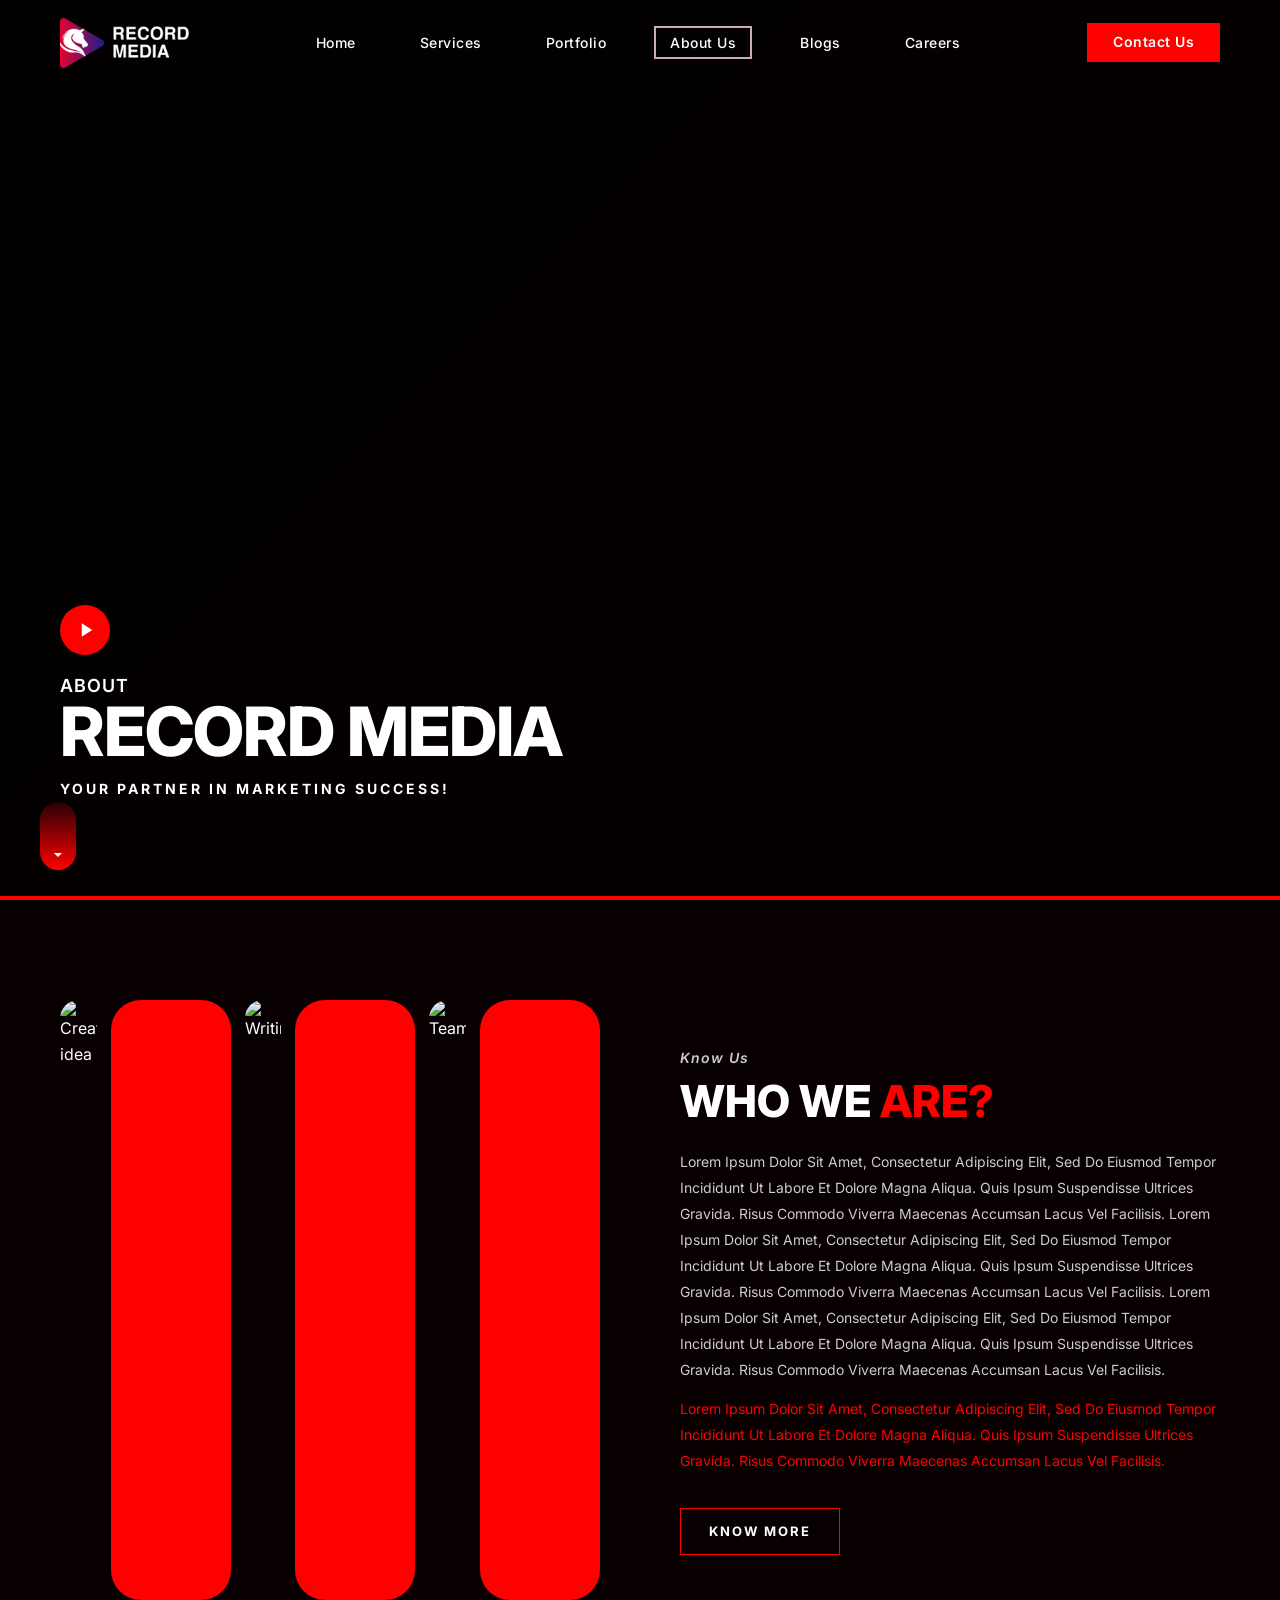
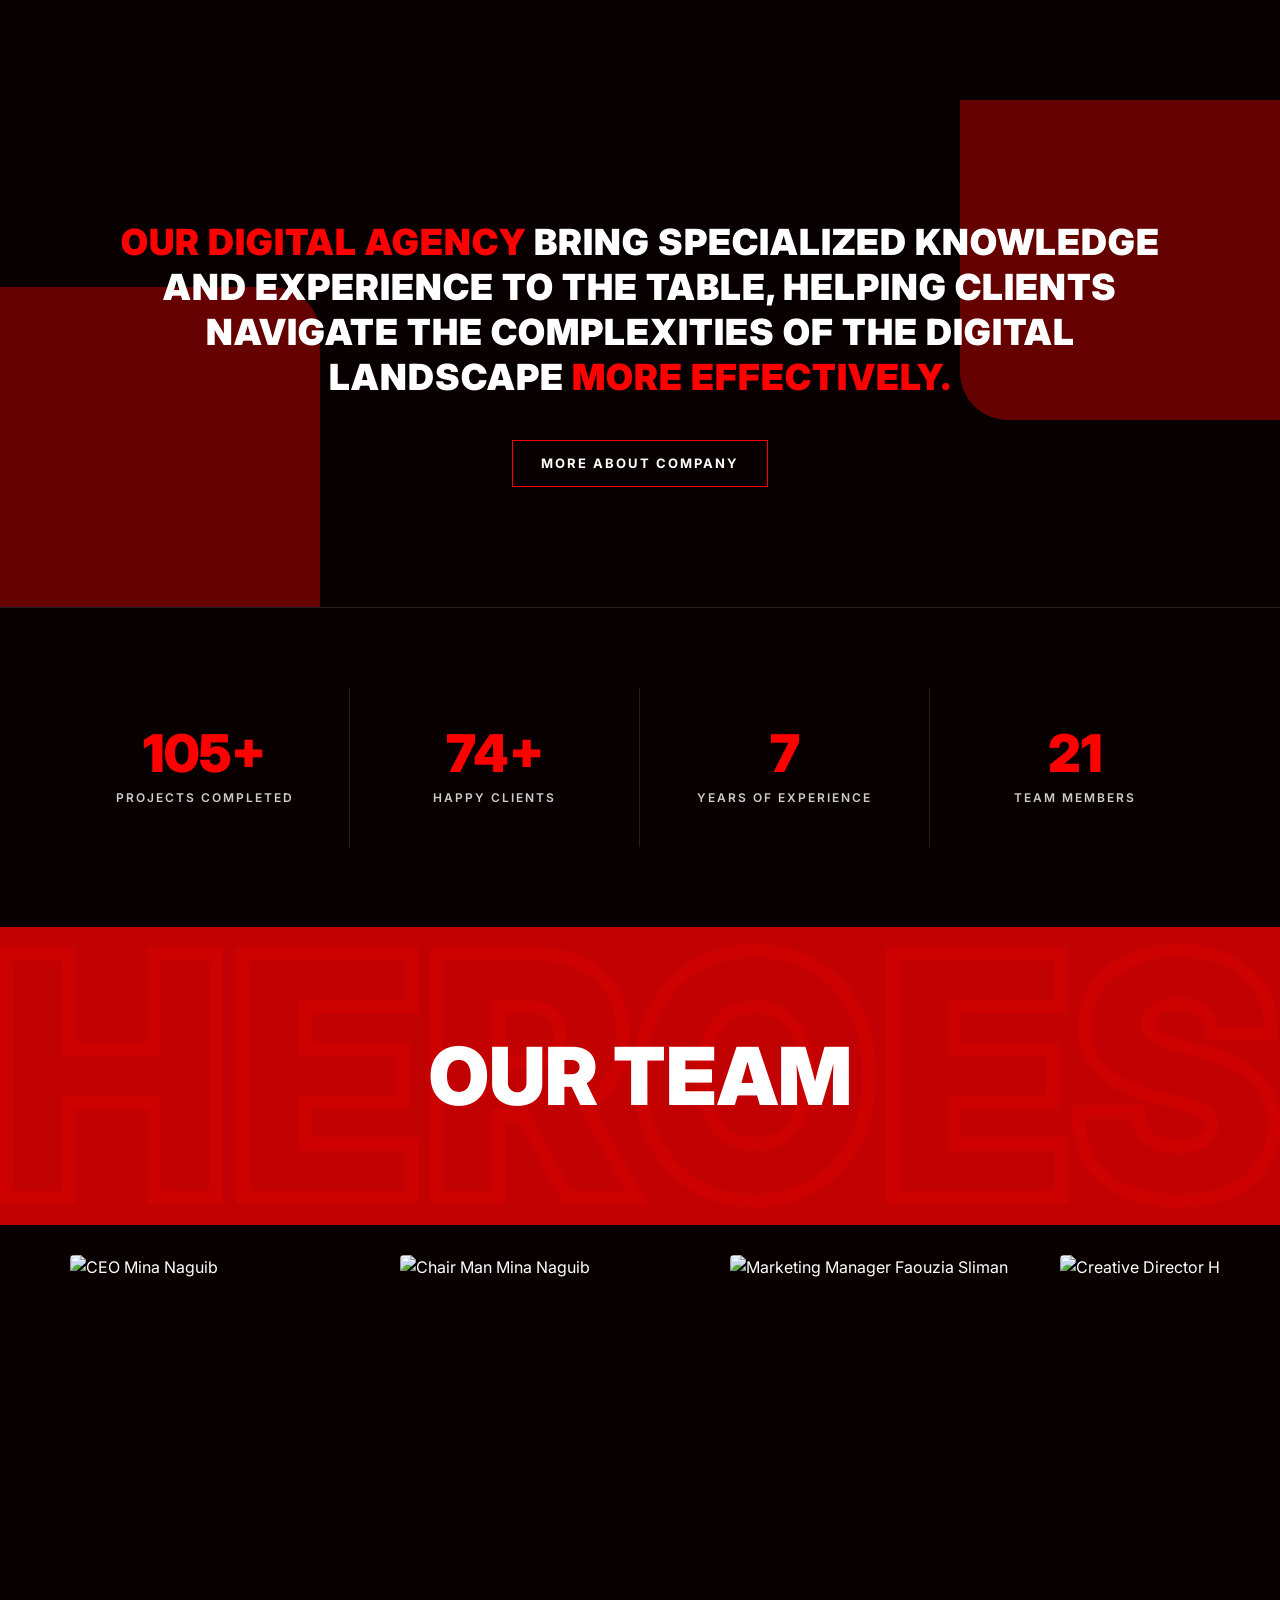
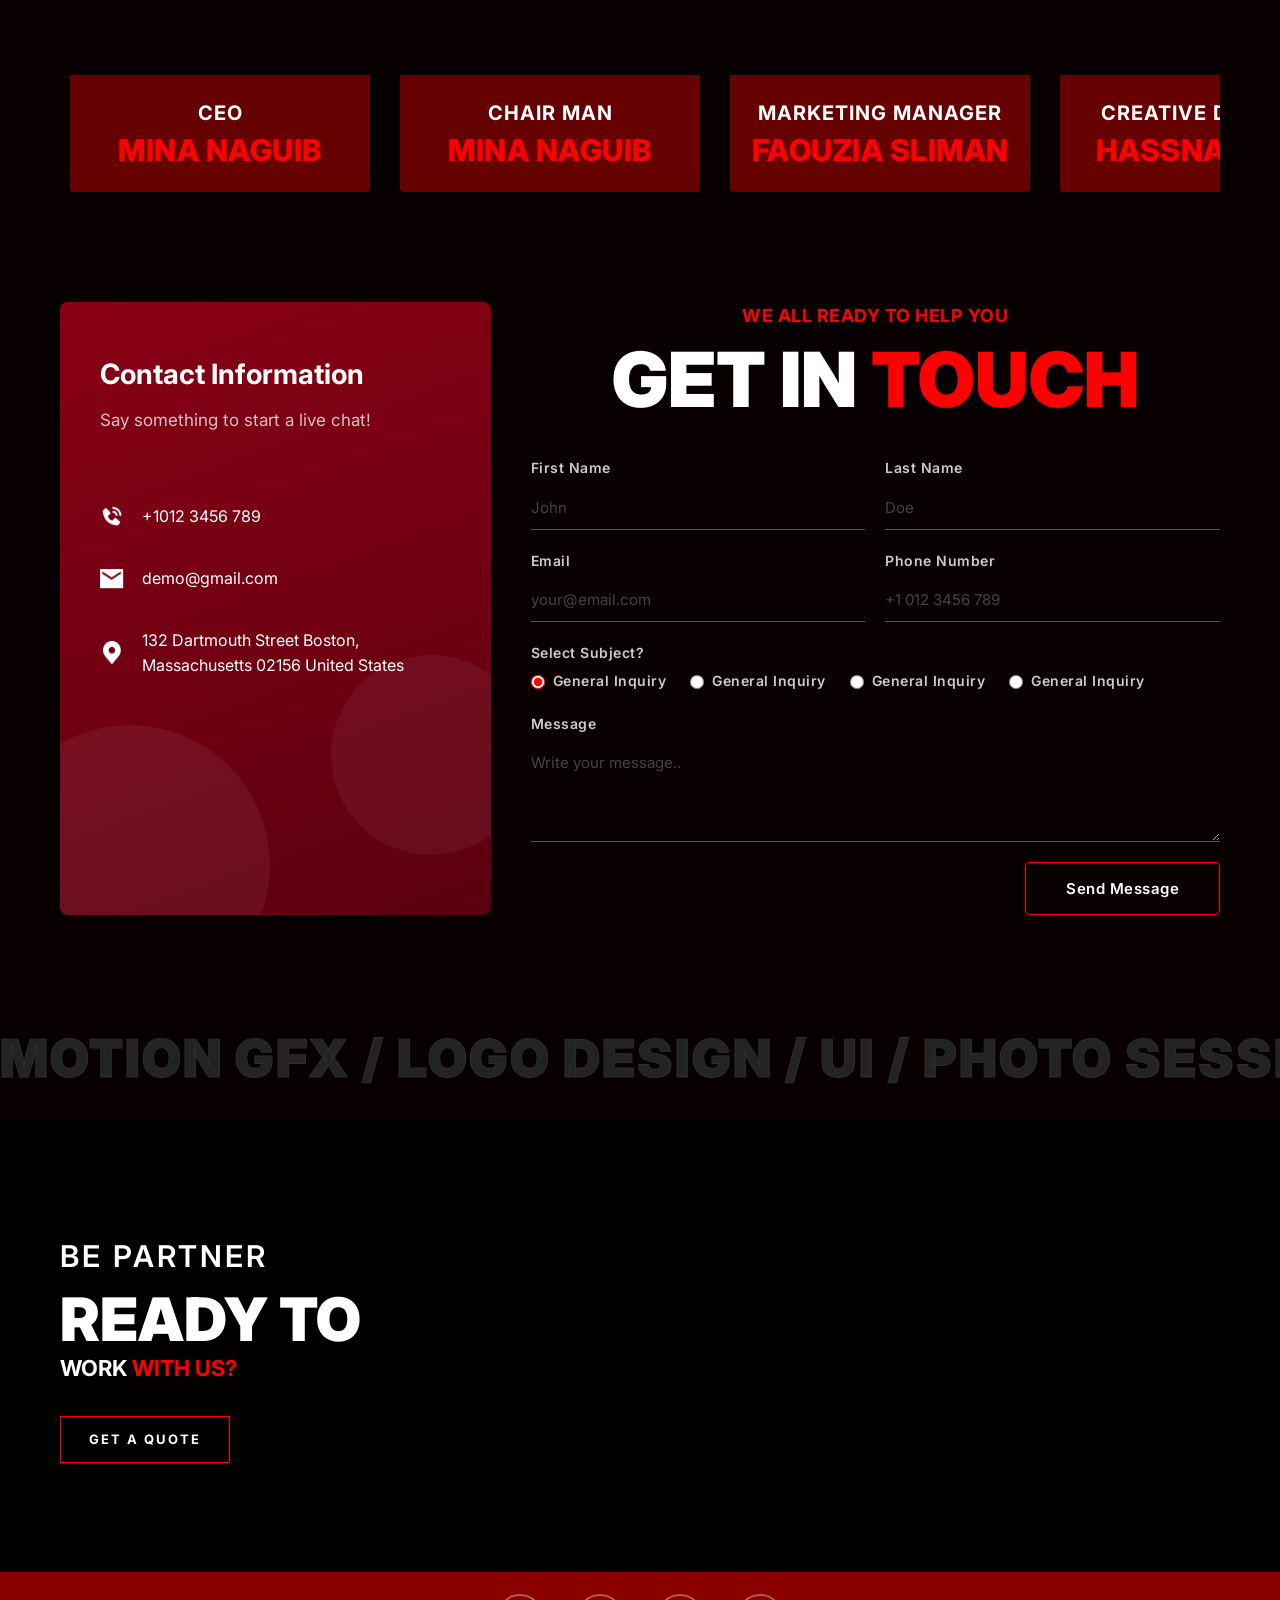
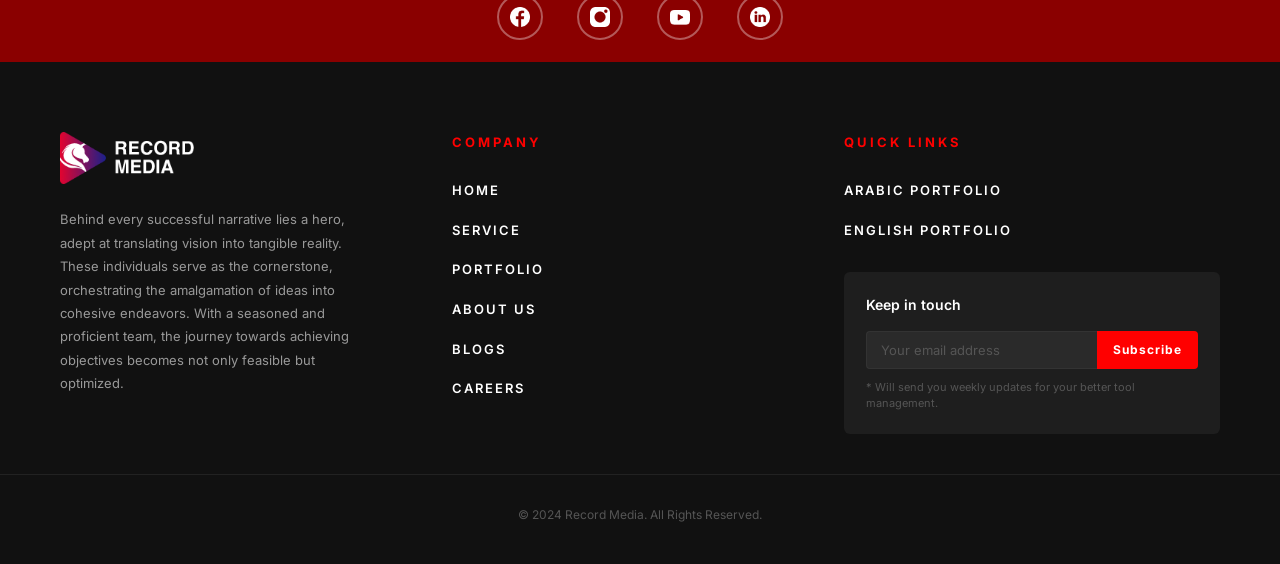
==== commit fa517b24: "update" ====
--- a/about.html
+++ b/about.html
@@ -272,44 +272,29 @@
             <p>Say something to start a live chat!</p>
 
             <div class="contact-info-item">
-              <svg
-                viewBox="0 0 24 24"
-                fill="none"
-                stroke="white"
-                stroke-width="2"
-              >
-                <path
-                  d="M22 16.92v3a2 2 0 01-2.18 2 19.79 19.79 0 01-8.63-3.07A19.5 19.5 0 013.09 9.82 19.79 19.79 0 011 1.18 2 2 0 013 1h3a2 2 0 012 1.72 12.84 12.84 0 00.7 2.81 2 2 0 01-.45 2.11L7.09 8.91a16 16 0 006 6l1.27-1.27a2 2 0 012.11-.45 12.84 12.84 0 002.81.7A2 2 0 0122 16.92z"
-                />
-              </svg>
+              <img
+                class="contact-info-item__icon"
+                src="assets/phone.png"
+                alt="Phone"
+              />
               <span>+1012 3456 789</span>
             </div>
 
             <div class="contact-info-item">
-              <svg
-                viewBox="0 0 24 24"
-                fill="none"
-                stroke="white"
-                stroke-width="2"
-              >
-                <path
-                  d="M4 4h16c1.1 0 2 .9 2 2v12c0 1.1-.9 2-2 2H4c-1.1 0-2-.9-2-2V6c0-1.1.9-2 2-2z"
-                />
-                <polyline points="22,6 12,13 2,6" />
-              </svg>
+              <img
+                class="contact-info-item__icon"
+                src="assets/email.png"
+                alt="Email"
+              />
               <span>demo@gmail.com</span>
             </div>
 
             <div class="contact-info-item">
-              <svg
-                viewBox="0 0 24 24"
-                fill="none"
-                stroke="white"
-                stroke-width="2"
-              >
-                <path d="M21 10c0 7-9 13-9 13s-9-6-9-13a9 9 0 0118 0z" />
-                <circle cx="12" cy="10" r="3" />
-              </svg>
+              <img
+                class="contact-info-item__icon"
+                src="assets/location.png"
+                alt="Location"
+              />
               <span
                 >132 Dartmouth Street Boston,<br />Massachusetts 02156 United
                 States</span
@@ -431,6 +416,22 @@
       </div>
     </section>
 
+    <!-- SOCIAL BAR -->
+    <div class="social-bar">
+      <a href="#" class="social-bar__icon" aria-label="Facebook">
+        <img class="social-bar__icon-img" src="assets/facebook.png" alt="Facebook" />
+      </a>
+      <a href="#" class="social-bar__icon" aria-label="Instagram">
+        <img class="social-bar__icon-img" src="assets/instgram.png" alt="Instagram" />
+      </a>
+      <a href="#" class="social-bar__icon" aria-label="YouTube">
+        <img class="social-bar__icon-img" src="assets/youtube.png" alt="YouTube" />
+      </a>
+      <a href="#" class="social-bar__icon" aria-label="LinkedIn">
+        <img class="social-bar__icon-img" src="assets/linked-in.png" alt="LinkedIn" />
+      </a>
+    </div>
+
     <!-- FOOTER -->
     <footer class="footer">
       <div class="footer__inner">
--- a/css/style.css
+++ b/css/style.css
@@ -535,13 +535,40 @@
 }
 
 /* ── 11. FOOTER ──────────────────────────────────────────── */
-/* Red divider above the footer (home page only) */
-.footer-divider {
-  width: 100%;
-  border: none;
-  height: 10px;
-  background: var(--red);
-  margin: 0;
+/* Social bar (sits directly above the footer on every page) */
+.social-bar {
+  background: #8a0000;
+  padding: 22px 40px;
+  display: flex;
+  align-items: center;
+  justify-content: center;
+  gap: 34px;
+}
+
+.social-bar__icon {
+  width: 46px;
+  height: 46px;
+  border-radius: 50%;
+  border: 2px solid rgba(255, 255, 255, 0.35);
+  display: flex;
+  align-items: center;
+  justify-content: center;
+  transition:
+    border-color var(--ease),
+    background var(--ease),
+    transform var(--ease);
+}
+
+.social-bar__icon-img {
+  width: 20px;
+  height: 20px;
+  object-fit: contain;
+}
+
+.social-bar__icon:hover {
+  border-color: var(--white);
+  background: rgba(255, 255, 255, 0.12);
+  transform: translateY(-3px);
 }
 
 .footer {
@@ -1357,30 +1384,26 @@
 
 /* ── 20. ABOUT — TEAM SECTION ────────────────────────────── */
 .team-section {
-  background: var(--bg-dark);
+  background: #080000;
   padding: 0;
 }
 
 .team-section__header {
-  background: var(--red);
-  padding: 50px 40px;
+  background: #c20202;
+  padding: 85px 40px;
   text-align: center;
   position: relative;
   overflow: hidden;
 }
 
 .team-section__header::before {
-  content: "OUR TEAM OUR TEAM OUR TEAM OUR TEAM OUR TEAM OUR TEAM";
-  position: absolute;
-  font-size: 80px;
-  font-weight: 900;
-  color: rgba(255, 255, 255, 0.06);
-  white-space: nowrap;
-  top: 50%;
-  left: 0;
-  transform: translateY(-50%);
-  letter-spacing: 8px;
-  text-transform: uppercase;
+  content: "";
+  position: absolute;
+  inset: 0;
+  background-image: url("../assets/Heroes.png");
+  background-repeat: no-repeat;
+  background-position: center;
+  background-size: contain;
 }
 
 .team-section__heading {
@@ -1403,7 +1426,7 @@
 .team-cards {
   display: flex;
   overflow-x: auto;
-  gap: 6px;
+  gap: 30px;
   padding: 30px 0;
   scrollbar-width: none;
   cursor: grab;
@@ -1425,7 +1448,7 @@
 
 .team-card {
   flex-shrink: 0;
-  width: 260px;
+  width: 300px;
   border-radius: 4px;
   overflow: hidden;
   position: relative;
@@ -1433,38 +1456,39 @@
 
 .team-card__photo {
   width: 100%;
-  height: 320px;
+  height: 420px;
   object-fit: cover;
   object-position: top;
   display: block;
 }
 
 .team-card__info {
-  background: var(--bg-dark);
-  padding: 14px 16px;
+  background: #c2020280;
+  padding: 22px 16px 26px;
   text-align: center;
 }
 
 .team-card__role {
-  font-size: 11px;
-  font-weight: 600;
-  letter-spacing: 2px;
-  text-transform: uppercase;
-  color: var(--white);
-  margin-bottom: 4px;
+  font-size: 20px;
+  font-weight: 700;
+  letter-spacing: 1px;
+  text-transform: uppercase;
+  color: var(--white);
+  margin-bottom: 6px;
 }
 
 .team-card__name {
-  font-size: 13px;
-  font-weight: 700;
+  font-size: 30px;
+  font-weight: 800;
   color: var(--red);
   text-transform: uppercase;
-  letter-spacing: 1px;
+  letter-spacing: 0.5px;
+  line-height: 1.05;
 }
 
 /* ── 21. CONTACT FORM SECTION ────────────────────────────── */
 .contact-section {
-  background: var(--bg-dark);
+  background: #080000;
   padding: 80px 0;
 }
 
@@ -1478,16 +1502,16 @@
 }
 
 .contact-section__right-label {
-  font-size: 13px;
-  font-weight: 600;
-  font-style: italic;
+  font-size: 18px;
+  font-weight: 700;
   color: var(--red);
-  margin-bottom: 6px;
+  margin-bottom: 10px;
   text-align: center;
+  letter-spacing: 0.5px;
 }
 
 .contact-section__right-heading {
-  font-size: 52px;
+  font-size: 76px;
   font-weight: 900;
   text-transform: uppercase;
   text-align: center;
@@ -1501,80 +1525,74 @@
 
 /* Intro paragraph (home page contact section) */
 .contact-section__intro {
-  font-size: 13px;
-  font-weight: 600;
+  font-size: 15px;
+  font-weight: 700;
   color: var(--white);
   line-height: 1.9;
 }
 
-/* Home variant: left-align the label + heading to match the layout */
-.contact-section--home .contact-section__right-label,
-.contact-section--home .contact-section__right-heading {
-  text-align: left;
-}
-
 .contact-info-card {
-  background: linear-gradient(160deg, var(--red) 0%, #5a0018 100%);
+  background: linear-gradient(160deg, #8a0014 0%, #5a0010 100%);
   border-radius: 8px;
-  padding: 36px 30px;
+  padding: 50px 40px;
   position: relative;
   overflow: hidden;
+  height: 100%;
 }
 
 .contact-info-card::before {
+  content: "";
+  position: absolute;
+  width: 280px;
+  height: 280px;
+  border-radius: 50%;
+  background: rgba(255, 255, 255, 0.06);
+  bottom: -90px;
+  left: -70px;
+}
+
+.contact-info-card::after {
   content: "";
   position: absolute;
   width: 200px;
   height: 200px;
   border-radius: 50%;
   background: rgba(255, 255, 255, 0.05);
-  bottom: -60px;
-  left: -60px;
-}
-
-.contact-info-card::after {
-  content: "";
-  position: absolute;
-  width: 150px;
-  height: 150px;
-  border-radius: 50%;
-  background: rgba(255, 255, 255, 0.04);
-  bottom: 40px;
-  right: -30px;
+  bottom: 60px;
+  right: -40px;
 }
 
 .contact-info-card h3 {
-  font-size: 18px;
+  font-size: 28px;
   font-weight: 700;
   color: var(--white);
-  margin-bottom: 6px;
+  margin-bottom: 10px;
 }
 
 .contact-info-card > p {
-  font-size: 13px;
-  color: rgba(255, 255, 255, 0.7);
-  margin-bottom: 30px;
+  font-size: 17px;
+  color: rgba(255, 255, 255, 0.75);
+  margin-bottom: 70px;
 }
 
 .contact-info-item {
   display: flex;
-  align-items: flex-start;
-  gap: 14px;
-  margin-bottom: 20px;
+  align-items: center;
+  gap: 18px;
+  margin-bottom: 36px;
   position: relative;
   z-index: 2;
 }
 
-.contact-info-item svg {
-  width: 20px;
-  height: 20px;
-  fill: var(--white);
+.contact-info-item__icon {
+  width: 24px;
+  height: 24px;
+  object-fit: contain;
   flex-shrink: 0;
-  margin-top: 2px;
 }
 
 .contact-info-item span {
-  font-size: 13px;
+  font-size: 16px;
   color: var(--white);
   line-height: 1.6;
 }
@@ -1598,7 +1616,7 @@
 }
 
 .form-group label {
-  font-size: 12px;
+  font-size: 14px;
   font-weight: 600;
   color: var(--gray-light);
   letter-spacing: 0.5px;
@@ -1609,11 +1627,11 @@
 .form-group select {
   background: transparent;
   border: none;
-  border-bottom: 1px solid #444;
+  border-bottom: 1px solid #555;
   color: var(--white);
   font-family: var(--font);
-  font-size: 14px;
-  padding: 10px 0;
+  font-size: 15px;
+  padding: 12px 0;
   outline: none;
   transition: border-color var(--ease);
   width: 100%;
@@ -1668,14 +1686,13 @@
 
 .form-submit button {
   background: transparent;
-  border: 1.5px solid var(--white);
+  border: 1.5px solid var(--red);
   color: var(--white);
   font-family: var(--font);
-  font-size: 13px;
-  font-weight: 700;
-  letter-spacing: 2px;
-  text-transform: uppercase;
-  padding: 14px 36px;
+  font-size: 15px;
+  font-weight: 600;
+  letter-spacing: 0.5px;
+  padding: 16px 40px;
   cursor: pointer;
   border-radius: 4px;
   transition:
@@ -1684,8 +1701,8 @@
 }
 
 .form-submit button:hover {
-  background: var(--white);
-  color: var(--bg-dark);
+  background: var(--red);
+  color: var(--white);
 }
 
 /* ── 22. BLOG PAGE ───────────────────────────────────────── */
@@ -1974,16 +1991,44 @@
   color: var(--red);
 }
 
-/* Mosaic grid: 2 columns × 2 rows */
+/* Two side-by-side column grids (stretch to equal height) */
+.knowledge__grids {
+  display: flex;
+  align-items: stretch;
+}
+
 .knowledge__grid {
-  display: grid;
-  grid-template-columns: 1fr 1fr;
-  grid-auto-rows: 320px;
-}
-
+  flex: 1;
+  display: flex;
+  flex-direction: column;
+}
+
+/* Normal cells grow to balance the two columns to equal height */
 .knowledge__cell {
   position: relative;
   overflow: hidden;
+  flex: 1;
+  min-height: 320px;
+}
+
+/* Tall image cells stay fixed at 700px */
+.knowledge__cell--tall {
+  flex: 0 0 700px;
+  height: 700px;
+}
+
+/* The text cell holds a tall image + a text panel beneath it,
+   so it is taller than 700px and stacks its children vertically. */
+.knowledge__cell--text {
+  height: auto;
+  overflow: visible;
+  display: flex;
+  flex-direction: column;
+}
+
+.knowledge__cell--text .knowledge__img {
+  height: 700px;
+  flex-shrink: 0;
 }
 
 /* Shared base for every grid image */
@@ -2000,66 +2045,82 @@
 
 /* Per-image hooks — customize each one individually here */
 .knowledge__img--1 {
-  /* top-left (tax documents) */
+  /* tax documents */
   object-position: center;
 }
 
 .knowledge__img--2 {
-  /* top-right (office meeting) */
+  /* man walking (tall, left) */
   object-position: center;
 }
 
 .knowledge__img--3 {
-  /* bottom-right (team collaborating) */
+  /* office meeting (tall, right) */
   object-position: center;
 }
 
-/* Bottom-left cell carries the article text over a bg image */
-.knowledge__cell--text {
-  background-size: cover;
-  background-position: center;
-  display: flex;
-  align-items: flex-end;
-}
-
-.knowledge__cell-overlay {
+.knowledge__img--4 {
+  /* team collaborating */
+  object-position: center;
+}
+
+/* Text panel that sits below the tall image */
+.knowledge__panel {
+  position: absolute;
+  flex: 1;
+  min-height: 230px;
+  background: #8f8f8f8c;
+  display: flex;
+  width: 100%;
+  bottom: 0;
+}
+
+/* Dark gradient + faint diagonal stripe texture (echoes the photo above) */
+.knowledge__panel-overlay {
   position: absolute;
   inset: 0;
-  background: linear-gradient(
-    180deg,
-    rgba(0, 0, 0, 0.25) 0%,
-    rgba(0, 0, 0, 0.8) 100%
-  );
-}
-
-.knowledge__cell-content {
+  background:
+    repeating-linear-gradient(
+      135deg,
+      rgba(255, 255, 255, 0.025) 0px,
+      rgba(255, 255, 255, 0.025) 22px,
+      rgba(0, 0, 0, 0) 22px,
+      rgba(0, 0, 0, 0) 60px
+    ),
+    linear-gradient(180deg, rgba(0, 0, 0, 0.55) 0%, rgba(0, 0, 0, 0.9) 100%);
+}
+
+.knowledge__panel-content {
   position: relative;
   z-index: 2;
-  padding: 40px;
+  padding: 40px 50px 36px;
+  width: 100%;
 }
 
 .knowledge__label {
-  font-size: 16px;
+  font-size: 22px;
   font-weight: 800;
   color: var(--red);
   text-transform: uppercase;
   line-height: 1.2;
-  margin-bottom: 14px;
+  margin-bottom: 16px;
 }
 
 .knowledge__desc {
-  font-size: 13px;
-  color: rgba(255, 255, 255, 0.8);
+  font-size: 14px;
+  font-weight: 600;
+  color: var(--white);
   line-height: 1.7;
-  margin-bottom: 18px;
-  max-width: 340px;
+  margin-bottom: 24px;
+  max-width: 520px;
 }
 
 .knowledge__read-more {
-  display: inline-flex;
-  align-items: center;
-  gap: 8px;
-  font-size: 12px;
+  display: flex;
+  align-items: center;
+  justify-content: flex-end;
+  gap: 10px;
+  font-size: 14px;
   font-weight: 700;
   color: var(--white);
   letter-spacing: 1px;
@@ -2068,15 +2129,15 @@
 }
 
 .knowledge__read-more svg {
-  width: 18px;
-  height: 18px;
+  width: 20px;
+  height: 20px;
   fill: none;
   stroke: var(--red);
   stroke-width: 2.5;
 }
 
 .knowledge__read-more:hover {
-  gap: 14px;
+  gap: 16px;
 }
 
 /* ── 23. CAREERS PAGE ────────────────────────────────────── */
--- a/css/responsive.css
+++ b/css/responsive.css
@@ -227,11 +227,19 @@
   }
 
   .team-card {
-    width: 200px;
+    width: 240px;
   }
 
   .team-card__photo {
-    height: 250px;
+    height: 320px;
+  }
+
+  .team-card__role {
+    font-size: 18px;
+  }
+
+  .team-card__name {
+    font-size: 26px;
   }
 
   /* CONTACT */
@@ -309,13 +317,27 @@
     font-size: 30px;
   }
 
-  .knowledge__grid {
-    grid-template-columns: 1fr;
-    grid-auto-rows: 240px;
-  }
-
-  .knowledge__cell-content {
-    padding: 24px;
+  /* Stack the two column-grids into one column on mobile */
+  .knowledge__grids {
+    flex-direction: column;
+  }
+
+  .knowledge__cell {
+    min-height: 220px;
+  }
+
+  .knowledge__cell--tall,
+  .knowledge__cell--text .knowledge__img {
+    flex: none;
+    height: 360px;
+  }
+
+  .knowledge__panel-content {
+    padding: 28px 24px;
+  }
+
+  .knowledge__label {
+    font-size: 18px;
   }
 
   /* SERVICES OVERVIEW */
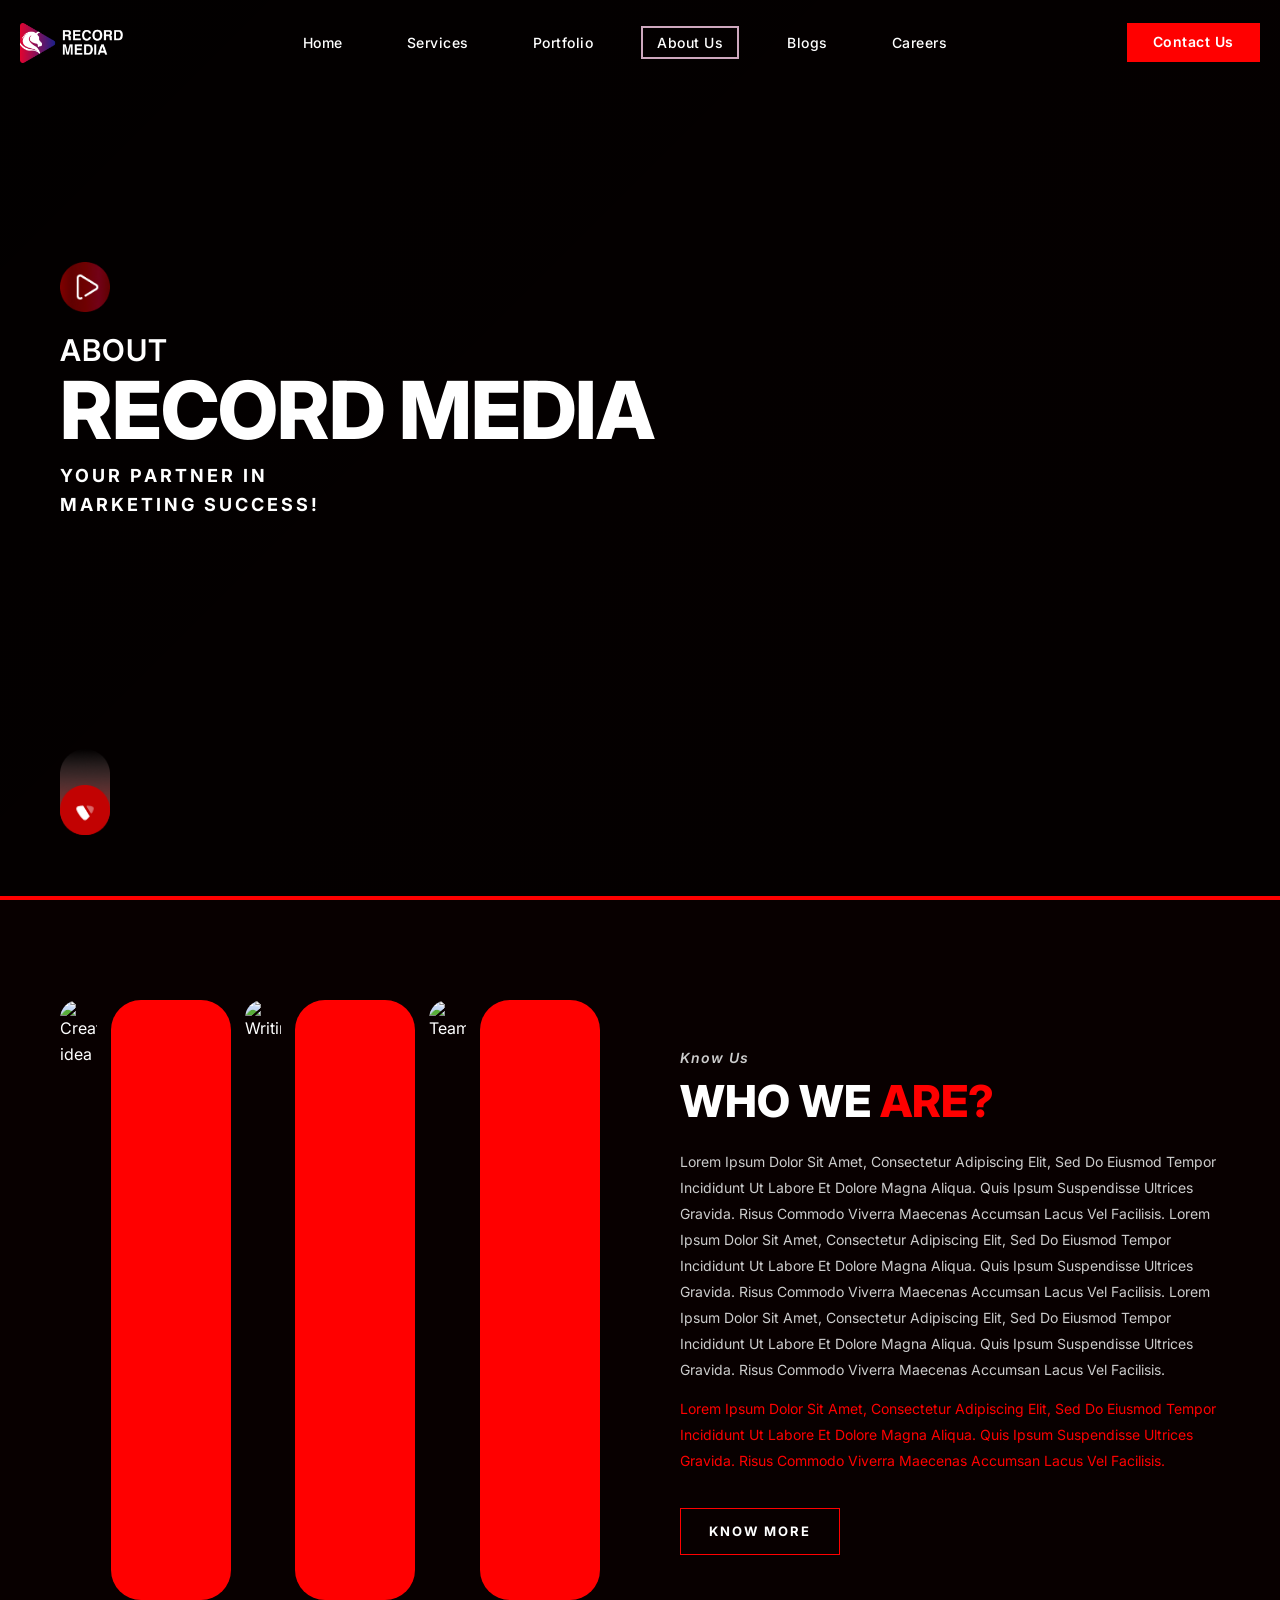
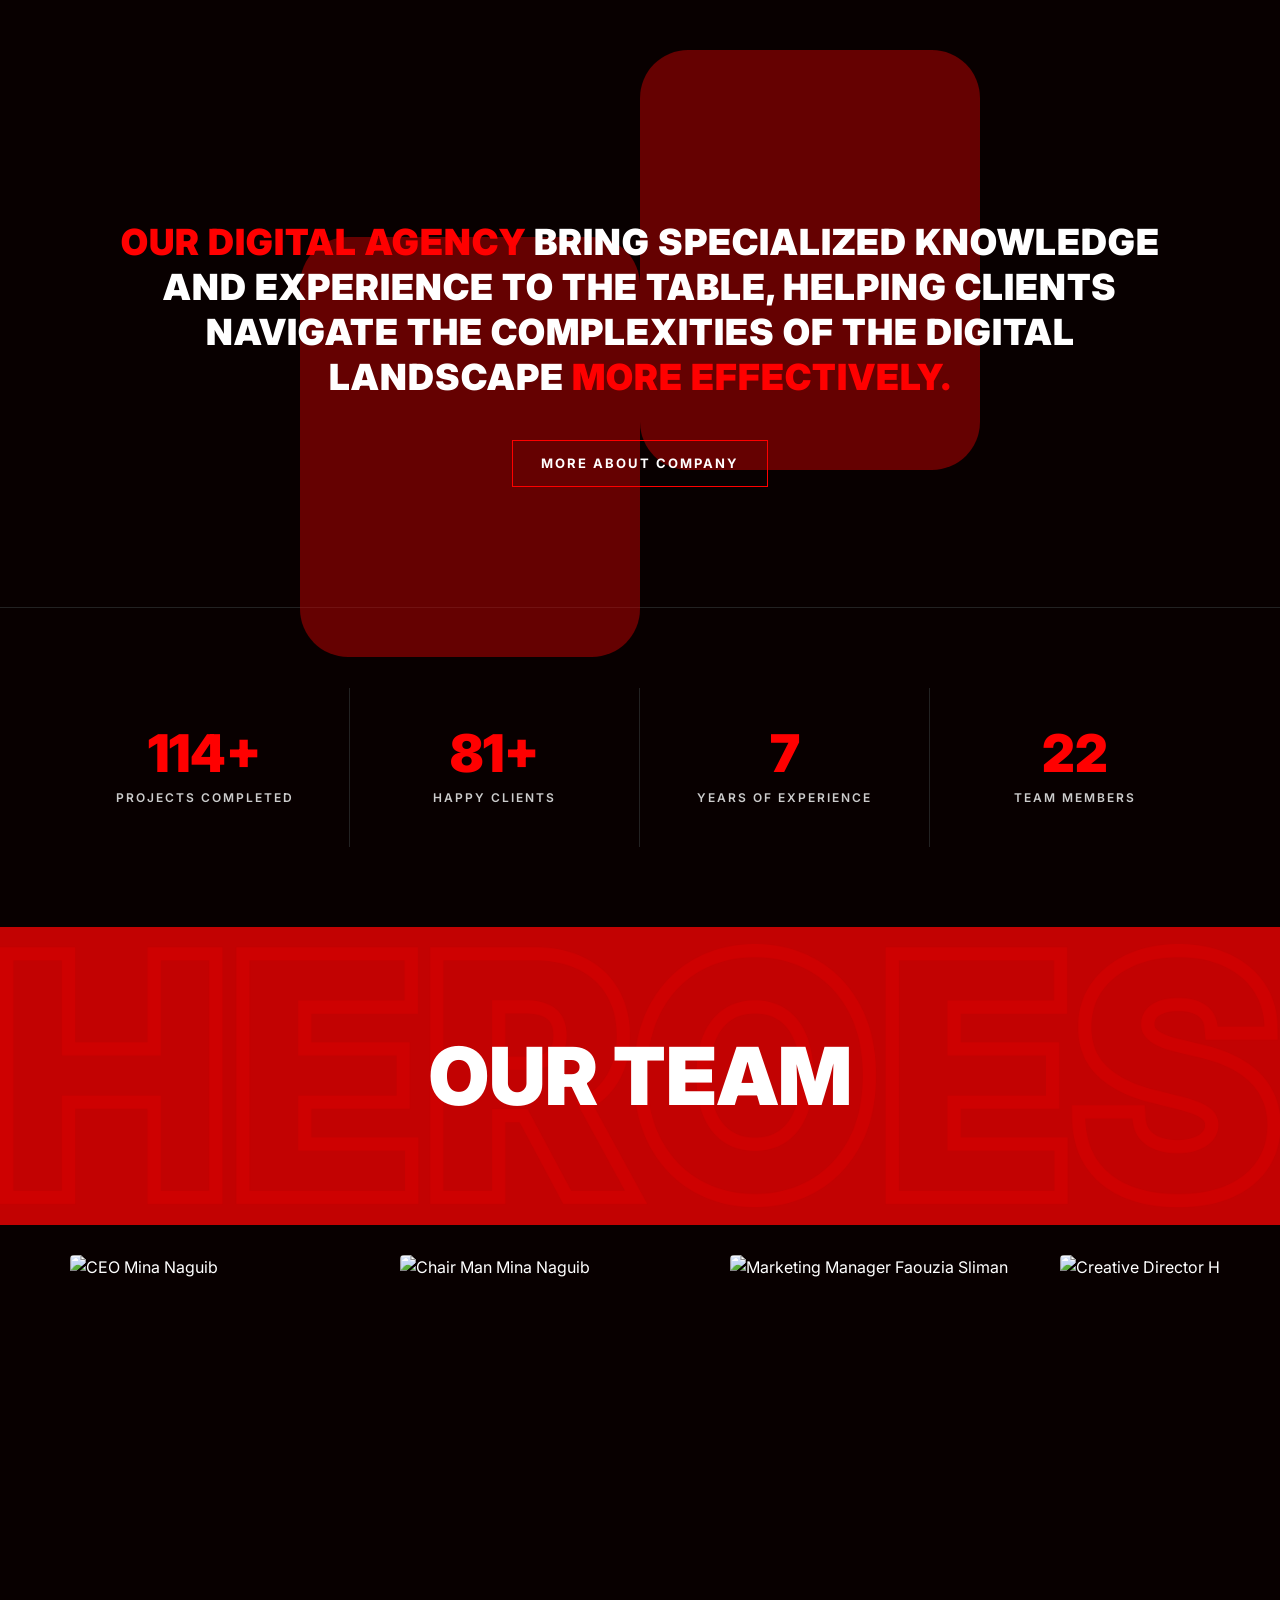
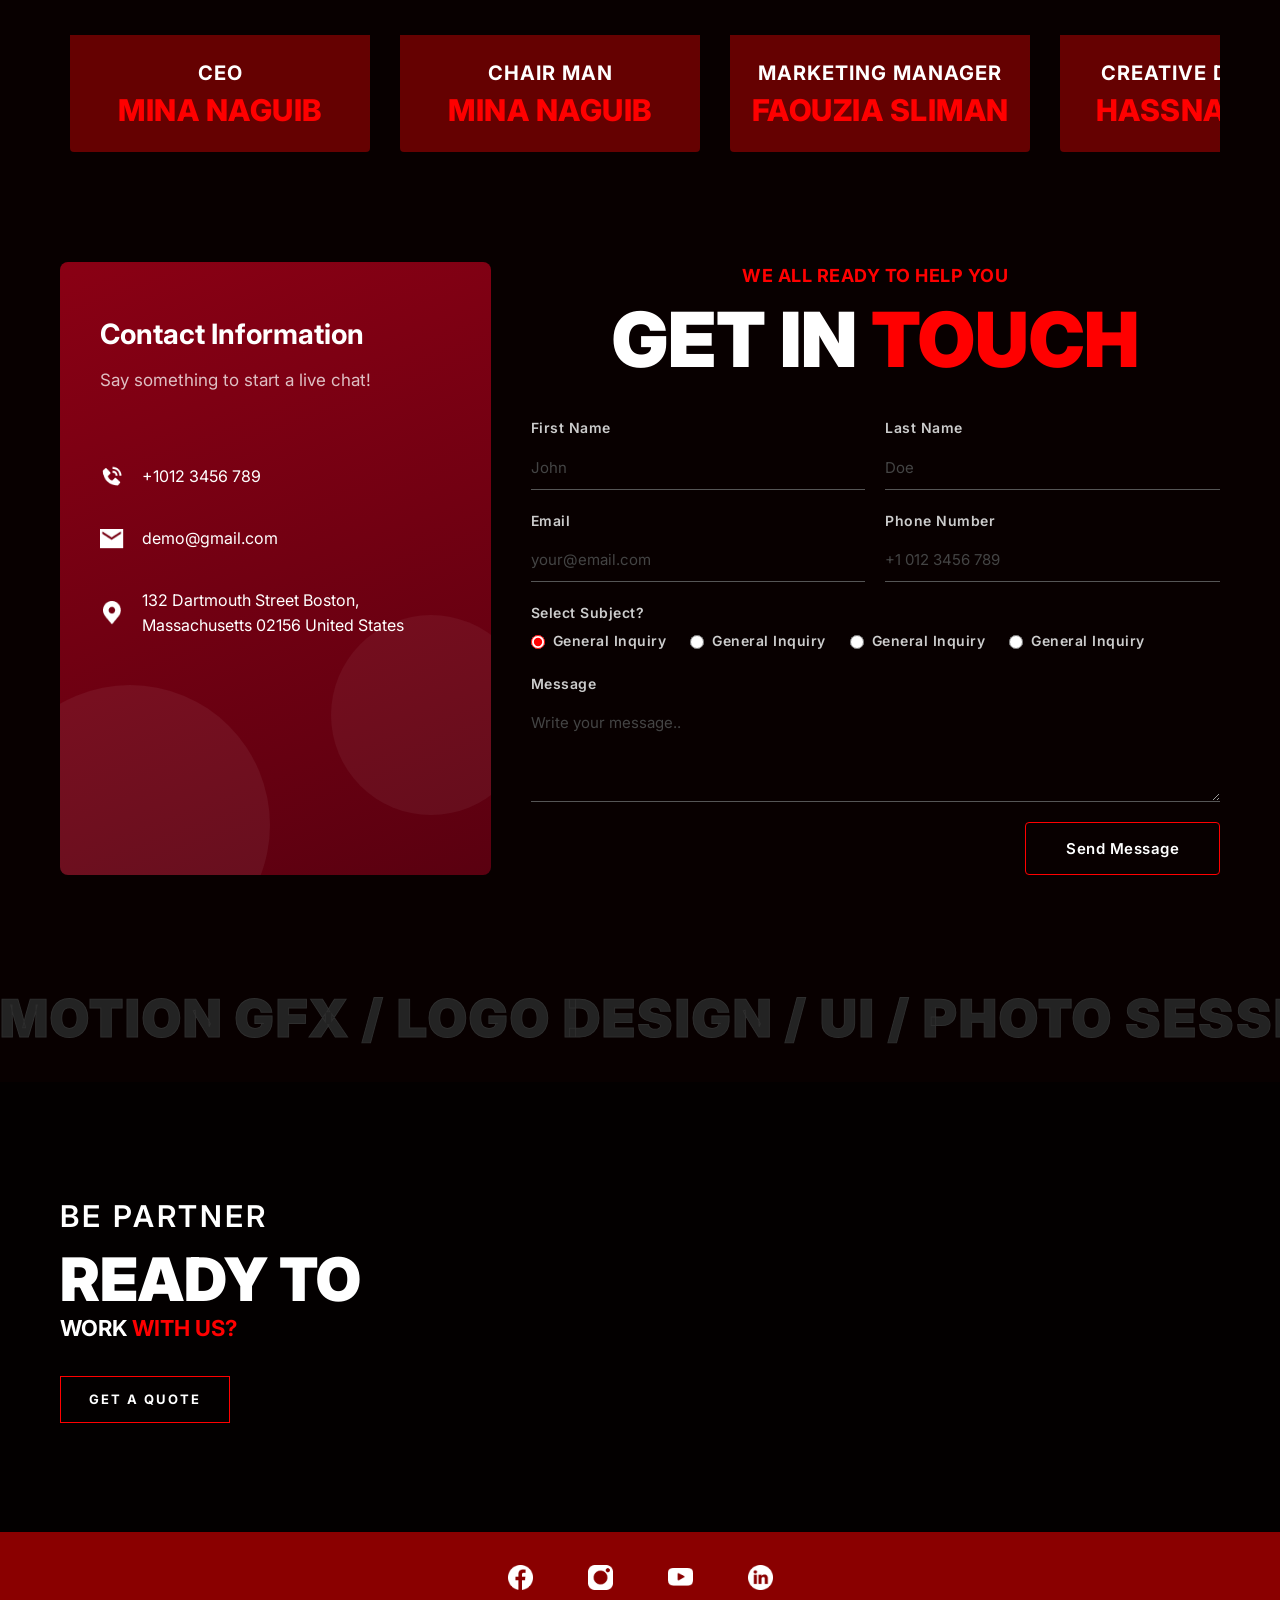
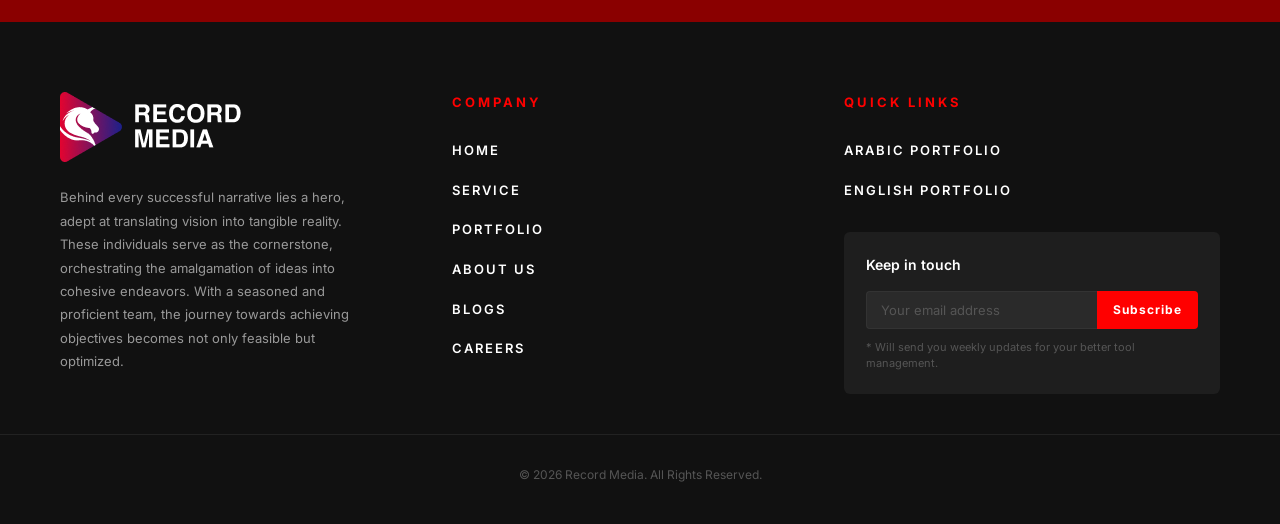
==== commit 489674ac: "update" ====
--- a/about.html
+++ b/about.html
@@ -52,20 +52,23 @@
 
       <!-- Hero Content -->
       <div class="hero__content page-hero__content fade-in">
-        <div class="hero__play-icon">
-          <svg viewBox="0 0 24 24"><polygon points="5,3 19,12 5,21" /></svg>
-        </div>
+        <img src="assets/Play.png" alt="Play" class="hero__play-icon" />
         <p class="hero__title">ABOUT</p>
         <h1 class="hero__title-big">RECORD MEDIA</h1>
         <p class="hero__subtitle">YOUR PARTNER IN MARKETING SUCCESS!</p>
       </div>
 
       <div class="scroll-indicator">
-        <div class="scroll-indicator__pill">
-          <svg viewBox="0 0 24 24" fill="white">
-            <path d="M12 5v14M5 12l7 7 7-7" />
-          </svg>
-        </div>
+        <img
+          src="assets/shadow-icon.png"
+          alt=""
+          class="scroll-indicator__shadow"
+        />
+        <img
+          src="assets/down-icon.png"
+          alt="Scroll down"
+          class="scroll-indicator__icon"
+        />
       </div>
 
       <div class="hero__bottom-line"></div>
@@ -481,7 +484,7 @@
         </div>
       </div>
       <div class="footer__bottom">
-        <p>&copy; 2024 Record Media. All Rights Reserved.</p>
+        <p>&copy; 2026 Record Media. All Rights Reserved.</p>
       </div>
     </footer>
 
--- a/css/style.css
+++ b/css/style.css
@@ -117,6 +117,7 @@
   align-items: center;
   justify-content: space-between;
   width: 100%;
+  padding: 0px 20px;
 }
 
 .navbar__logo {
@@ -127,7 +128,7 @@
 }
 
 .navbar__logo img {
-  height: 50px;
+  height: 40px;
   width: auto;
 }
 
@@ -213,6 +214,12 @@
   flex-shrink: 0;
 }
 
+/* CTA item injected into the mobile/tablet drawer — hidden on desktop,
+   revealed only inside the off-canvas drawer (see responsive.css). */
+.navbar__drawer-cta {
+  display: none;
+}
+
 .btn-contact {
   display: inline-flex;
   align-items: center;
@@ -265,26 +272,16 @@
   z-index: 10;
   width: 100%;
   max-width: var(--max-w);
-  margin: auto auto 0 auto;
+  margin: auto auto 280px auto;
   padding: 0 60px 80px 60px;
 }
 
 .hero__play-icon {
   width: 50px;
   height: 50px;
-  background: var(--red);
-  border-radius: 50%;
-  display: flex;
-  align-items: center;
-  justify-content: center;
+  display: block;
+  object-fit: contain;
   margin-bottom: 20px;
-}
-
-.hero__play-icon svg {
-  width: 18px;
-  height: 18px;
-  fill: var(--white);
-  margin-left: 3px;
 }
 
 .hero__pre {
@@ -297,7 +294,7 @@
 }
 
 .hero__title {
-  font-size: 18px;
+  font-size: 30px;
   font-weight: 600;
   color: var(--white);
   text-transform: uppercase;
@@ -306,7 +303,7 @@
 }
 
 .hero__title-big {
-  font-size: 68px;
+  font-size: 80px;
   font-weight: 800;
   color: var(--white);
   text-transform: uppercase;
@@ -315,12 +312,13 @@
 }
 
 .hero__subtitle {
-  font-size: 14px;
+  font-size: 18px;
   font-weight: 700;
   color: var(--white);
   letter-spacing: 3px;
   text-transform: uppercase;
   margin-top: 10px;
+  width: 300px;
 }
 
 .hero__bottom-line {
@@ -333,37 +331,73 @@
   z-index: 20;
 }
 
-/* Scroll indicator capsule */
+/* Scroll indicator — aligned to the same container as page content.
+   The shadow pill sits behind, the red down-icon overlaps its bottom. */
 .scroll-indicator {
   position: absolute;
-  left: 40px;
-  bottom: 30px;
+  /* Line up with the container's left content edge (1500px, 60px gutter) */
+  left: calc(max(0px, (100% - var(--max-w)) / 2) + 60px);
+  bottom: 65px;
   z-index: 15;
   display: flex;
   flex-direction: column;
   align-items: center;
-  gap: 6px;
-}
-
-.scroll-indicator__pill {
-  width: 36px;
-  height: 68px;
-  background: linear-gradient(
-    180deg,
-    rgba(180, 0, 30, 0.2) 0%,
-    var(--red) 100%
-  );
-  border-radius: 20px;
-  display: flex;
-  align-items: flex-end;
-  justify-content: center;
-  padding-bottom: 10px;
-}
-
-.scroll-indicator__pill svg {
-  width: 14px;
-  height: 14px;
-  fill: var(--white);
+  /* Entrance on page load: fade + slide up into place */
+  animation: scroll-indicator-in 0.8s ease 0.4s both;
+}
+
+@keyframes scroll-indicator-in {
+  from {
+    opacity: 0;
+    transform: translateY(24px);
+  }
+  to {
+    opacity: 1;
+    transform: translateY(0);
+  }
+}
+
+.scroll-indicator__shadow {
+  width: 50px;
+  height: auto;
+  display: block;
+}
+
+/* Red down-icon overlaps the bottom of the shadow pill — clickable.
+   Gentle continuous bounce invites scrolling. */
+.scroll-indicator__icon {
+  width: 50px;
+  height: auto;
+  display: block;
+  margin-top: -50px;
+  cursor: pointer;
+  animation: scroll-icon-bounce 1.8s ease-in-out 1.2s infinite;
+  transition: filter var(--ease);
+}
+
+@keyframes scroll-icon-bounce {
+  0%,
+  100% {
+    transform: translateY(0);
+  }
+  50% {
+    transform: translateY(8px);
+  }
+}
+
+/* Pause the bounce on hover so the hover nudge reads cleanly */
+.scroll-indicator__icon:hover {
+  animation-play-state: paused;
+  transform: translateY(6px);
+  filter: brightness(1.1);
+}
+
+/* Respect reduced-motion preferences */
+@media (prefers-reduced-motion: reduce) {
+  .scroll-indicator,
+  .scroll-indicator__icon {
+    animation: none;
+  }
 }
 
 /* ── 7. BUTTONS ──────────────────────────────────────────── */
@@ -549,7 +583,6 @@
   width: 46px;
   height: 46px;
   border-radius: 50%;
-  border: 2px solid rgba(255, 255, 255, 0.35);
   display: flex;
   align-items: center;
   justify-content: center;
@@ -560,8 +593,8 @@
 }
 
 .social-bar__icon-img {
-  width: 20px;
-  height: 20px;
+  width: 25px;
+  height: 25px;
   object-fit: contain;
 }
 
@@ -593,7 +626,7 @@
 }
 
 .footer__brand-logo img {
-  height: 52px;
+  height: 70px;
   width: auto;
 }
 
@@ -800,26 +833,25 @@
 .quote-section {
   padding: 120px 40px;
   position: relative;
-  overflow: hidden;
   text-align: center;
 }
 
 .quote-section__deco {
   position: absolute;
-  width: 440px;
+  width: 340px;
   height: 420px;
   background: #c2020280;
   border-radius: 48px;
 }
 
 .quote-section__deco--tr {
-  top: -100px;
-  right: -120px;
+  top: -50px;
+  right: 300px;
 }
 
 .quote-section__deco--bl {
-  bottom: -100px;
-  left: -120px;
+  bottom: -50px;
+  left: 300px;
 }
 
 .quote-section__text {
@@ -862,7 +894,9 @@
   padding-top: 6px;
 }
 
-/* Full-width image band; text overlays on top, aligned to container */
+/* Full-width image band; text overlays on top, aligned to container.
+   The inline background-image set in the HTML is inherited by ::after
+   (the zoomable photo layer), so each row zooms its own photo. */
 .service-row {
   position: relative;
   min-height: 330px;
@@ -878,6 +912,21 @@
 /* Close off the last band with a red line, matching the screenshot */
 .service-row:last-child {
   border-bottom: 2px solid var(--red);
+}
+
+/* Zoomable photo layer — inherits the row's inline background-image.
+   Sits behind the gradient + text; scaled with transform (GPU-smooth). */
+.service-row::after {
+  content: "";
+  position: absolute;
+  inset: 0;
+  z-index: 0;
+  background-image: inherit;
+  background-size: cover;
+  background-position: center;
+  transform: scale(1);
+  transition: transform 0.6s cubic-bezier(0.22, 1, 0.36, 1);
+  will-change: transform;
 }
 
 /* Dark gradient over the photo so overlaid text stays readable */
@@ -892,6 +941,26 @@
     rgba(8, 0, 0, 0.35) 100%
   );
   z-index: 1;
+  transition: opacity 0.5s ease;
+  will-change: opacity;
+}
+
+/* ── Hover: smoothly zoom the photo, lighten overlay, nudge text ── */
+.service-row:hover::after {
+  transform: scale(1.08);
+}
+
+.service-row:hover::before {
+  opacity: 0.5;
+}
+
+.service-row__content {
+  transition: transform 0.5s cubic-bezier(0.22, 1, 0.36, 1);
+  will-change: transform;
+}
+
+.service-row:hover .service-row__content {
+  transform: translateX(14px);
 }
 
 /* Text block aligned to the same container as the header */
@@ -1173,10 +1242,20 @@
   margin-bottom: 60px;
 }
 
+/* Clients label sits neatly above the title with even spacing */
+.partners-section__header .section-label-img {
+  max-width: 120px;
+  margin: 0 auto 14px;
+}
+
+.partners-section__header .section-title {
+  font-size: 42px;
+}
+
 .partners-grid {
   display: grid;
   grid-template-columns: repeat(3, 1fr);
-  max-width: 1100px;
+  max-width: 1300px;
   margin: 0 auto;
 }
 
@@ -1196,10 +1275,6 @@
   background: #150000;
 }
 
-.partner-cell:nth-child(n + 4):nth-child(-n + 6) {
-  background: #100808;
-}
-
 /* Drop the outer-edge borders so only inner dividers show */
 .partner-cell:nth-child(3n) {
   border-right: none;
@@ -1212,8 +1287,8 @@
 }
 
 .partner-cell img {
-  height: 60px;
-  width: auto;
+  height: auto;
+  width: 150px;
 }
 
 .partner-cell__text {
@@ -1257,10 +1332,18 @@
   );
 }
 
+/* Content is a full-width container (1500px, 60px gutter) so it starts
+   at the same left edge as every other section; the text stays capped. */
 .service-section__content {
   position: relative;
   z-index: 2;
-  padding: 120px 80px;
+  width: 100%;
+  max-width: var(--max-w);
+  margin: 0 auto;
+  padding: 120px 60px;
+}
+
+.service-section__content > * {
   max-width: 640px;
 }
 
@@ -1303,23 +1386,13 @@
   transition: transform var(--ease);
 }
 
-.service-nav-pill--top {
-  top: 160px;
+.service-nav-pill--bottom {
+  bottom: 65px;
   background: linear-gradient(
     180deg,
     rgba(200, 0, 40, 0.2) 0%,
     var(--red) 100%
   );
-  transform: rotate(180deg);
-}
-
-.service-nav-pill--bottom {
-  bottom: 30px;
-  background: linear-gradient(
-    180deg,
-    rgba(200, 0, 40, 0.2) 0%,
-    var(--red) 100%
-  );
 }
 
 .service-nav-pill svg {
@@ -1328,12 +1401,122 @@
   fill: var(--white);
 }
 
-.service-nav-pill:hover {
-  transform: scale(1.05);
-}
-
-.service-nav-pill--top:hover {
-  transform: rotate(180deg) scale(1.05);
+/* ── Prev/next section controls: red icon over a translucent pill,
+   both aligned to the container edge like page content. ── */
+.service-nav-pill--top,
+.service-nav-pill--bottom {
+  left: calc(max(0px, (100% - var(--max-w)) / 2) + 60px);
+  width: auto;
+  height: auto;
+  border-radius: 0;
+  background: none;
+  flex-direction: column;
+  align-items: center;
+}
+
+.service-nav-pill--top {
+  top: 65px;
+  /* Entrance: fade + slide DOWN into place */
+  animation: nav-pill-in-down 0.8s ease 0.4s both;
+}
+
+.service-nav-pill--bottom {
+  bottom: 65px;
+  /* Entrance: fade + slide UP into place */
+  animation: nav-pill-in-up 0.8s ease 0.4s both;
+}
+
+@keyframes nav-pill-in-down {
+  from {
+    opacity: 0;
+    transform: translateY(-24px);
+  }
+  to {
+    opacity: 1;
+    transform: translateY(0);
+  }
+}
+
+@keyframes nav-pill-in-up {
+  from {
+    opacity: 0;
+    transform: translateY(24px);
+  }
+  to {
+    opacity: 1;
+    transform: translateY(0);
+  }
+}
+
+/* Shared image sizing */
+.service-nav-pill__icon,
+.service-nav-pill__shadow {
+  width: 50px;
+  height: auto;
+  display: block;
+}
+
+.service-nav-pill__icon {
+  position: relative;
+  z-index: 2;
+  transition: filter var(--ease);
+}
+
+/* TOP: icon on top, pill pulled up beneath it; icon bounces UP */
+.service-nav-pill--top .service-nav-pill__shadow {
+  margin-top: -50px;
+}
+
+.service-nav-pill--top .service-nav-pill__icon {
+  animation: nav-pill-bounce-up 1.8s ease-in-out 1.2s infinite;
+}
+
+/* BOTTOM: pill on top, icon pulled up to overlap its bottom; bounces DOWN */
+.service-nav-pill--bottom .service-nav-pill__icon {
+  margin-top: -50px;
+  animation: nav-pill-bounce-down 1.8s ease-in-out 1.2s infinite;
+}
+
+@keyframes nav-pill-bounce-up {
+  0%,
+  100% {
+    transform: translateY(0);
+  }
+  50% {
+    transform: translateY(-8px);
+  }
+}
+
+@keyframes nav-pill-bounce-down {
+  0%,
+  100% {
+    transform: translateY(0);
+  }
+  50% {
+    transform: translateY(8px);
+  }
+}
+
+/* Pause the bounce on hover so the hover nudge reads cleanly */
+.service-nav-pill--top:hover .service-nav-pill__icon {
+  animation-play-state: paused;
+  transform: translateY(-6px);
+  filter: brightness(1.1);
+}
+
+.service-nav-pill--bottom:hover .service-nav-pill__icon {
+  animation-play-state: paused;
+  transform: translateY(6px);
+  filter: brightness(1.1);
+}
+
+/* Respect reduced-motion preferences */
+@media (prefers-reduced-motion: reduce) {
+  .service-nav-pill--top,
+  .service-nav-pill--bottom,
+  .service-nav-pill__icon {
+    animation: none;
+  }
 }
 
 /* ── 19. PORTFOLIO PAGE ──────────────────────────────────── */
@@ -1456,7 +1639,7 @@
 
 .team-card__photo {
   width: 100%;
-  height: 420px;
+  height: 380px;
   object-fit: cover;
   object-position: top;
   display: block;
@@ -1975,7 +2158,6 @@
 .knowledge__banner-content {
   position: relative;
   z-index: 2;
-  padding: 0 0 30px 50px;
 }
 
 .knowledge__banner-title {
@@ -2069,7 +2251,9 @@
   position: absolute;
   flex: 1;
   min-height: 230px;
-  background: #8f8f8f8c;
+  background: #0000008c;
+  backdrop-filter: blur(10px);
+  -webkit-backdrop-filter: blur(10px);
   display: flex;
   width: 100%;
   bottom: 0;
@@ -2079,15 +2263,6 @@
 .knowledge__panel-overlay {
   position: absolute;
   inset: 0;
-  background:
-    repeating-linear-gradient(
-      135deg,
-      rgba(255, 255, 255, 0.025) 0px,
-      rgba(255, 255, 255, 0.025) 22px,
-      rgba(0, 0, 0, 0) 22px,
-      rgba(0, 0, 0, 0) 60px
-    ),
-    linear-gradient(180deg, rgba(0, 0, 0, 0.55) 0%, rgba(0, 0, 0, 0.9) 100%);
 }
 
 .knowledge__panel-content {
--- a/css/responsive.css
+++ b/css/responsive.css
@@ -2,42 +2,78 @@
    RECORD MEDIA — RESPONSIVE STYLESHEET
    ============================================================ */
 
-/* ── MOBILE: max 767px ───────────────────────────────────── */
-@media (max-width: 767px) {
-  :root {
-    --nav-h: 65px;
-  }
-
-  /* NAV — mobile hamburger */
+/* ── OFF-CANVAS NAV DRAWER: mobile + tablet (max 1024px) ─────
+   Below the desktop breakpoint the inline nav becomes a left
+   slide-in drawer. The backdrop element (.nav-backdrop) and the
+   ARIA wiring are added by js/script.js — no per-page HTML needed.
+   Desktop (>=1025px) keeps the original inline nav untouched. */
+@media (max-width: 1024px) {
+  /* Lift the whole bar above the backdrop so the hamburger stays
+     tappable (to close) while the drawer + backdrop are open. */
+  .navbar {
+    z-index: 350;
+  }
+
+  /* Show the hamburger; hide the inline desktop CTA */
+  .menu-toggle {
+    position: relative;
+    z-index: 360; /* above the drawer panel within the bar */
+    display: flex;
+  }
+
+  .navbar__cta {
+    display: none;
+  }
+
+  /* The links list becomes the off-canvas drawer panel */
   .navbar__links {
-    display: none;
     position: fixed;
-    top: var(--nav-h);
+    top: 0;
     left: 0;
+    height: 100%;
+    height: 100dvh;
+    width: 300px;
+    max-width: 82vw;
+    background: rgba(13, 13, 13, 0.98);
+    backdrop-filter: blur(14px);
+    -webkit-backdrop-filter: blur(14px);
+    border-right: 1px solid #222;
+    flex-direction: column;
+    align-items: stretch;
+    justify-content: flex-start;
+    gap: 0;
+    padding: calc(var(--nav-h) + 10px) 0 30px;
+    z-index: 300;
+    overflow-y: auto;
+    /* Hidden off-screen to the left, slides in when .open is set */
+    transform: translateX(-100%);
+    transition: transform 0.35s cubic-bezier(0.4, 0, 0.2, 1);
+    visibility: hidden;
+  }
+
+  .navbar__links.open {
+    transform: translateX(0);
+    visibility: visible;
+    box-shadow: 0 0 40px rgba(0, 0, 0, 0.6);
+  }
+
+  /* Touch-friendly stacked links */
+  .navbar__links li {
     width: 100%;
-    background: rgba(13, 13, 13, 0.98);
-    flex-direction: column;
+  }
+
+  .navbar__links a {
+    display: flex;
     align-items: center;
-    gap: 0;
-    padding: 20px 0;
-    z-index: 200;
-    border-top: 1px solid #222;
-    backdrop-filter: blur(12px);
-  }
-
-  .navbar__links.open {
-    display: flex;
-  }
-
-  .navbar__links a {
     width: 100%;
-    text-align: center;
-    padding: 14px 20px;
+    min-height: 52px;
+    padding: 14px 28px;
     border-bottom: 1px solid #1e1e1e;
-    font-size: 14px;
-  }
-
-  /* Disable the desktop bracket frame inside the mobile dropdown */
+    font-size: 15px;
+    letter-spacing: 1px;
+  }
+
+  /* Disable the desktop bracket-frame hover animation inside the drawer */
   .navbar__links a::before,
   .navbar__links a::after {
     display: none;
@@ -50,12 +86,48 @@
     color: var(--red);
   }
 
-  .menu-toggle {
-    display: flex;
-  }
-
-  .navbar__cta {
-    display: none;
+  .navbar__links a:hover,
+  .navbar__links a:focus-visible {
+    background: rgba(255, 255, 255, 0.05);
+    color: var(--red);
+  }
+
+  /* CTA surfaced inside the drawer (injected by JS as a list item) */
+  .navbar__links .navbar__drawer-cta {
+    display: block;
+    padding: 24px 28px 0;
+    border-bottom: none;
+  }
+
+  .navbar__links .navbar__drawer-cta .btn-contact {
+    width: 100%;
+    padding: 14px 26px;
+    font-size: 15px;
+  }
+
+  /* Semi-transparent backdrop behind the drawer (injected by JS) */
+  .nav-backdrop {
+    position: fixed;
+    inset: 0;
+    background: rgba(0, 0, 0, 0.55);
+    z-index: 250;
+    opacity: 0;
+    visibility: hidden;
+    transition:
+      opacity 0.35s ease,
+      visibility 0.35s ease;
+  }
+
+  .nav-backdrop.open {
+    opacity: 1;
+    visibility: visible;
+  }
+}
+
+/* ── MOBILE: max 767px ───────────────────────────────────── */
+@media (max-width: 767px) {
+  :root {
+    --nav-h: 65px;
   }
 
   /* HERO */
@@ -79,7 +151,7 @@
 
   .scroll-indicator {
     left: 20px;
-    bottom: 20px;
+    bottom: 50px;
   }
 
   /* SECTIONS */
@@ -98,8 +170,14 @@
     padding: 0 20px;
   }
 
+  /* Image mosaic is a flex row of 3 columns — shrink its height on mobile */
   .who-section__images {
-    grid-template-rows: 160px 120px;
+    height: 360px;
+    gap: 10px;
+  }
+
+  .who-section__img--red {
+    flex: 0 0 70px;
   }
 
   .section-title {
@@ -109,12 +187,29 @@
   /* QUOTE */
   .quote-section {
     padding: 60px 20px;
+    overflow: hidden;
   }
 
   .quote-section__text {
     font-size: 22px;
   }
 
+  /* Shrink the decorative circles so they don't cause horizontal scroll */
+  .quote-section__deco {
+    width: 200px;
+    height: 200px;
+  }
+
+  .quote-section__deco--tr {
+    top: 0px;
+    right: -80px;
+  }
+
+  .quote-section__deco--bl {
+    bottom: 0px;
+    left: -80px;
+  }
+
   /* HOME SERVICES */
   .home-services__header {
     padding: 0 20px;
@@ -140,32 +235,48 @@
   }
 
   .works-tabs {
-    gap: 20px;
+    gap: 14px 20px;
     flex-wrap: wrap;
     padding: 0 20px;
   }
 
   .works-tab {
     font-size: 12px;
-  }
-
-  /* PARTNERS */
+    padding-bottom: 8px;
+  }
+
+  /* PARTNERS — auto-scrolling logo strip (carousel) on mobile.
+     JS adds .partners-grid--carousel and clones the cells. */
   .partners-grid {
     grid-template-columns: repeat(2, 1fr);
     max-width: 100%;
     margin: 0 20px;
   }
 
-  .partner-cell:nth-child(2n) {
-    border-right: none;
-  }
-
-  .partner-cell:nth-child(3n) {
-    border-right: 1px solid #333;
-  }
-
-  .partner-cell:nth-child(2n) {
-    border-right: none;
+  .partners-grid--carousel {
+    display: flex;
+    flex-wrap: nowrap;
+    margin: 0;
+    max-width: 100%;
+    overflow-x: auto;
+    scrollbar-width: none;
+    -webkit-overflow-scrolling: touch;
+  }
+
+  .partners-grid--carousel::-webkit-scrollbar {
+    display: none;
+  }
+
+  /* Each logo becomes a fixed-width slide; strip the grid borders/tints */
+  .partners-grid--carousel .partner-cell {
+    flex: 0 0 50%;
+    border: none;
+    background: transparent;
+    padding: 30px 20px;
+  }
+
+  .partners-grid--carousel .partner-cell img {
+    width: 130px;
   }
 
   /* TICKER */
@@ -184,6 +295,13 @@
 
   .cta-section__sub {
     font-size: 18px;
+  }
+
+  /* SOCIAL BAR */
+  .social-bar {
+    gap: 22px;
+    padding: 20px;
+    flex-wrap: wrap;
   }
 
   /* FOOTER */
@@ -212,7 +330,7 @@
   }
 
   .service-nav-pill {
-    display: none;
+    left: 20px;
   }
 
   /* SHOWROOM */
@@ -222,10 +340,19 @@
   }
 
   /* TEAM */
+  .team-section__header {
+    padding: 36px 20px;
+  }
+
   .team-section__heading {
     font-size: 42px;
   }
 
+  /* Reduce side gutters so cards use more of the screen */
+  .team-carousel {
+    padding: 0 20px;
+  }
+
   .team-card {
     width: 240px;
   }
@@ -235,21 +362,64 @@
   }
 
   .team-card__role {
-    font-size: 18px;
+    font-size: 16px;
   }
 
   .team-card__name {
-    font-size: 26px;
+    font-size: 22px;
+  }
+
+  .team-cards {
+    gap: 15px;
   }
 
   /* CONTACT */
   .contact-section__inner {
     grid-template-columns: 1fr;
-    padding: 0 20px;
+    gap: 30px;
+    padding: 0 20px;
+  }
+
+  /* Home layout has 4 grid children: intro, heading, card, form.
+     On mobile show the heading FIRST, then the intro paragraph
+     beneath it (swap children 1 and 2; card + form follow). */
+  .contact-section--home .contact-section__inner > div:nth-child(1) {
+    order: 2; /* intro */
+  }
+
+  .contact-section--home .contact-section__inner > div:nth-child(2) {
+    order: 1; /* heading */
+  }
+
+  .contact-section--home .contact-section__inner > div:nth-child(3) {
+    order: 3; /* contact card */
+  }
+
+  .contact-section--home .contact-section__inner > div:nth-child(4) {
+    order: 4; /* form */
+  }
+
+  .contact-section__right-label {
+    font-size: 15px;
+    text-align: left;
   }
 
   .contact-section__right-heading {
-    font-size: 32px;
+    font-size: 38px;
+    text-align: left;
+    margin-bottom: 24px;
+  }
+
+  .contact-info-card {
+    padding: 36px 26px;
+  }
+
+  .contact-info-card h3 {
+    font-size: 24px;
+  }
+
+  .contact-info-card > p {
+    margin-bottom: 40px;
   }
 
   .form-row {
@@ -257,7 +427,24 @@
   }
 
   .form-radios {
-    gap: 14px;
+    gap: 14px 18px;
+  }
+
+  /* Touch-friendly inputs + full-width submit */
+  .form-group input,
+  .form-group textarea,
+  .form-group select {
+    font-size: 16px; /* >=16px prevents iOS zoom-on-focus */
+    padding: 12px 0;
+  }
+
+  .form-submit {
+    text-align: center;
+  }
+
+  .form-submit button {
+    width: 100%;
+    padding: 16px 24px;
   }
 
   /* STATS */
@@ -301,11 +488,11 @@
   }
 
   /* KNOWLEDGE IS POWER (home) */
-  .knowledge {
-    padding: 60px 20px;
-  }
-
-  .knowledge__banner {
+  .cta-section {
+    min-height: 350px;
+  }
+
+  d .knowledge__banner {
     height: 160px;
   }
 
@@ -345,6 +532,16 @@
     padding: 0 20px;
   }
 
+  /* Collapse the 1fr/2fr row into a stacked single column */
+  .services-overview__row {
+    grid-template-columns: 1fr;
+  }
+
+  .services-overview__row-image {
+    min-height: 200px;
+    order: -1; /* show the image above the text */
+  }
+
   .services-overview__row-text {
     padding: 30px 20px;
   }
@@ -368,7 +565,7 @@
 /* ── VERY SMALL MOBILE: max 480px ────────────────────────── */
 @media (max-width: 480px) {
   .hero__title-big {
-    font-size: 30px;
+    font-size: 60px;
   }
 
   .section-title {
@@ -402,7 +599,7 @@
   }
 
   .partners-grid {
-    grid-template-columns: 1fr;
+    grid-template-columns: 1fr 1fr;
     margin: 0 20px;
   }
 
@@ -432,3 +629,189 @@
     padding: 10px;
   }
 }
+
+/* ── TABLET: 768px–1024px ────────────────────────────────────
+   Desktop layout (>=1025px) is untouched. These rules only
+   apply in the tablet range to relieve the fixed desktop sizes
+   (1500px container / 60px gutters / 700px image cells / large
+   headings) that would otherwise cramp or overflow on iPads. */
+@media (min-width: 768px) and (max-width: 1024px) {
+  /* Tighter page gutters across all container-based sections */
+  .container,
+  .hero__content,
+  .who-section__inner,
+  .home-services__header,
+  .service-row__content,
+  .works-grid,
+  .contact-section__inner,
+  .footer__inner,
+  .stats-grid,
+  .blogs-grid,
+  .services-overview__inner,
+  .knowledge,
+  .service-section__content {
+    padding-left: 40px;
+    padding-right: 40px;
+  }
+
+  /* HERO */
+  .hero__title-big {
+    font-size: 54px;
+  }
+
+  /* WHO WE ARE — keep two columns, shrink the mosaic height + gap */
+  .who-section {
+    padding: 80px 0;
+  }
+
+  .who-section__inner {
+    gap: 40px;
+  }
+
+  .who-section__images {
+    height: 460px;
+    gap: 12px;
+  }
+
+  .who-section__img--red {
+    flex: 0 0 90px;
+  }
+
+  /* QUOTE */
+  .quote-section__text {
+    font-size: 30px;
+    max-width: 90%;
+  }
+
+  .quote-section__deco {
+    width: 320px;
+    height: 320px;
+  }
+
+  /* HOME SERVICES */
+  .home-services__header {
+    gap: 40px;
+  }
+
+  .home-services__header-left .section-title {
+    font-size: 36px;
+  }
+
+  .service-row {
+    min-height: 280px;
+  }
+
+  .service-row__title {
+    font-size: 32px;
+  }
+
+  /* LATEST WORKS — 3-up is cramped at this width; go 2-up */
+  .latest-works__header .section-title {
+    font-size: 44px;
+  }
+
+  .works-grid {
+    grid-template-columns: repeat(2, 1fr);
+  }
+
+  .works-tabs {
+    gap: 30px;
+    flex-wrap: wrap;
+  }
+
+  /* CTA */
+  .cta-section__title {
+    font-size: 44px;
+  }
+
+  /* KNOWLEDGE IS POWER (home) — banner + tall cells far shorter */
+  .knowledge {
+    padding: 70px 40px;
+  }
+
+  .knowledge__banner {
+    height: 280px;
+  }
+
+  .knowledge__banner-title {
+    font-size: 46px;
+  }
+
+  .knowledge__cell {
+    min-height: 240px;
+  }
+
+  .knowledge__cell--tall,
+  .knowledge__cell--text .knowledge__img {
+    flex: 0 0 460px;
+    height: 460px;
+  }
+
+  .knowledge__panel-content {
+    padding: 32px 36px;
+  }
+
+  /* TEAM */
+  .team-section__heading {
+    font-size: 60px;
+  }
+
+  .team-carousel {
+    padding: 0 40px;
+  }
+
+  /* CONTACT — keep 2-col but reduce the oversized heading */
+  .contact-section__right-heading {
+    font-size: 56px;
+  }
+
+  .contact-info-card {
+    padding: 40px 32px;
+  }
+
+  /* STATS — 4 across is tight; go 2×2 on tablet */
+  .stats-grid {
+    grid-template-columns: repeat(2, 1fr);
+  }
+
+  .stat-item:nth-child(2n) {
+    border-right: none;
+  }
+
+  .stat-item:nth-child(1),
+  .stat-item:nth-child(2) {
+    border-bottom: 1px solid #222;
+  }
+
+  /* SERVICES PAGE */
+  .service-section__title {
+    font-size: 56px;
+  }
+
+  .service-section__content {
+    padding-top: 120px;
+    padding-bottom: 120px;
+  }
+
+  .services-overview__row-title {
+    font-size: 28px;
+  }
+
+  /* PORTFOLIO showroom — 3 columns holds up fine at this width */
+
+  /* BLOGS — 3 columns is too tight; go 2-up on tablet */
+  .blogs-grid {
+    grid-template-columns: repeat(2, 1fr);
+  }
+
+  /* CAREERS — single wide column is too sparse; 2-up */
+  .careers-grid {
+    grid-template-columns: repeat(2, 1fr);
+    padding: 0 40px;
+  }
+
+  /* BLOGS featured (knowledge-grid on blogs page) */
+  .knowledge-section__title {
+    font-size: 46px;
+  }
+}
